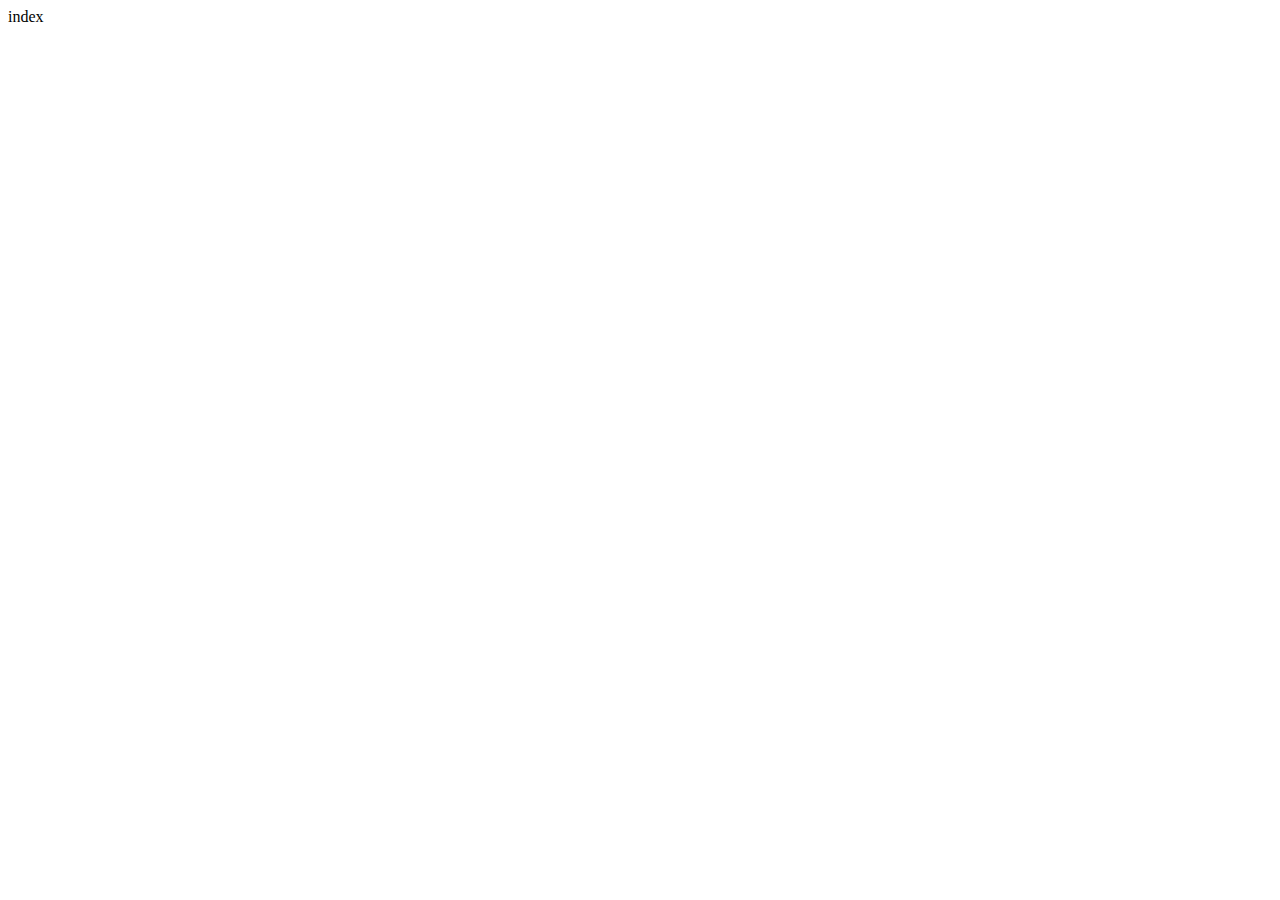
==== index.html @ 797e83a5 "khoi tao" ====
<!DOCTYPE html>
<html lang="en">
<head>
    <meta charset="UTF-8">
    <meta name="viewport" content="width=device-width, initial-scale=1.0">
    <title>Document</title>
</head>
<body>
    index
</body>
</html>
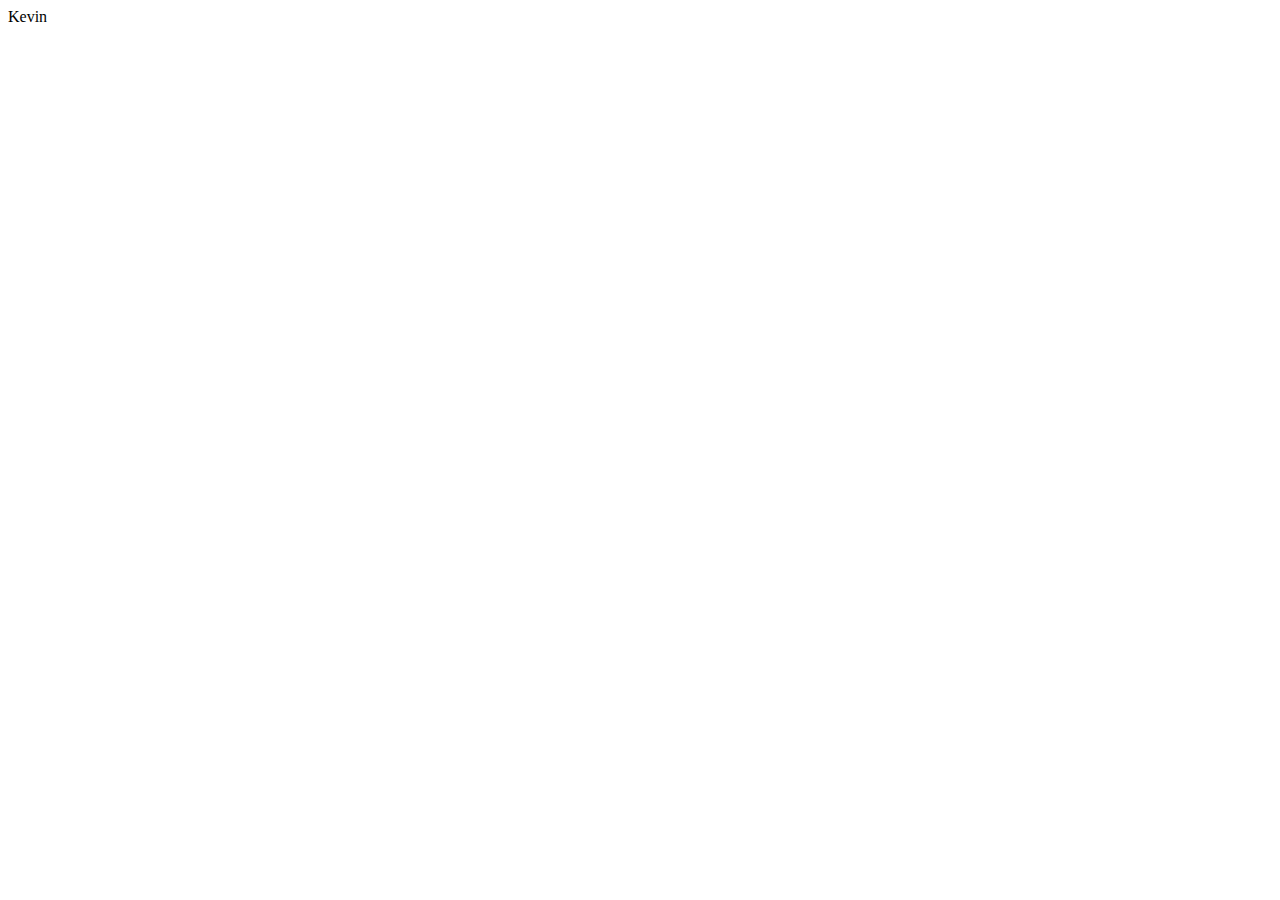
==== commit 5ef4fdc2: "sua file index" ====
--- a/index.html
+++ b/index.html
@@ -6,6 +6,6 @@
     <title>Document</title>
 </head>
 <body>
-    index
+    Kevin
 </body>
 </html>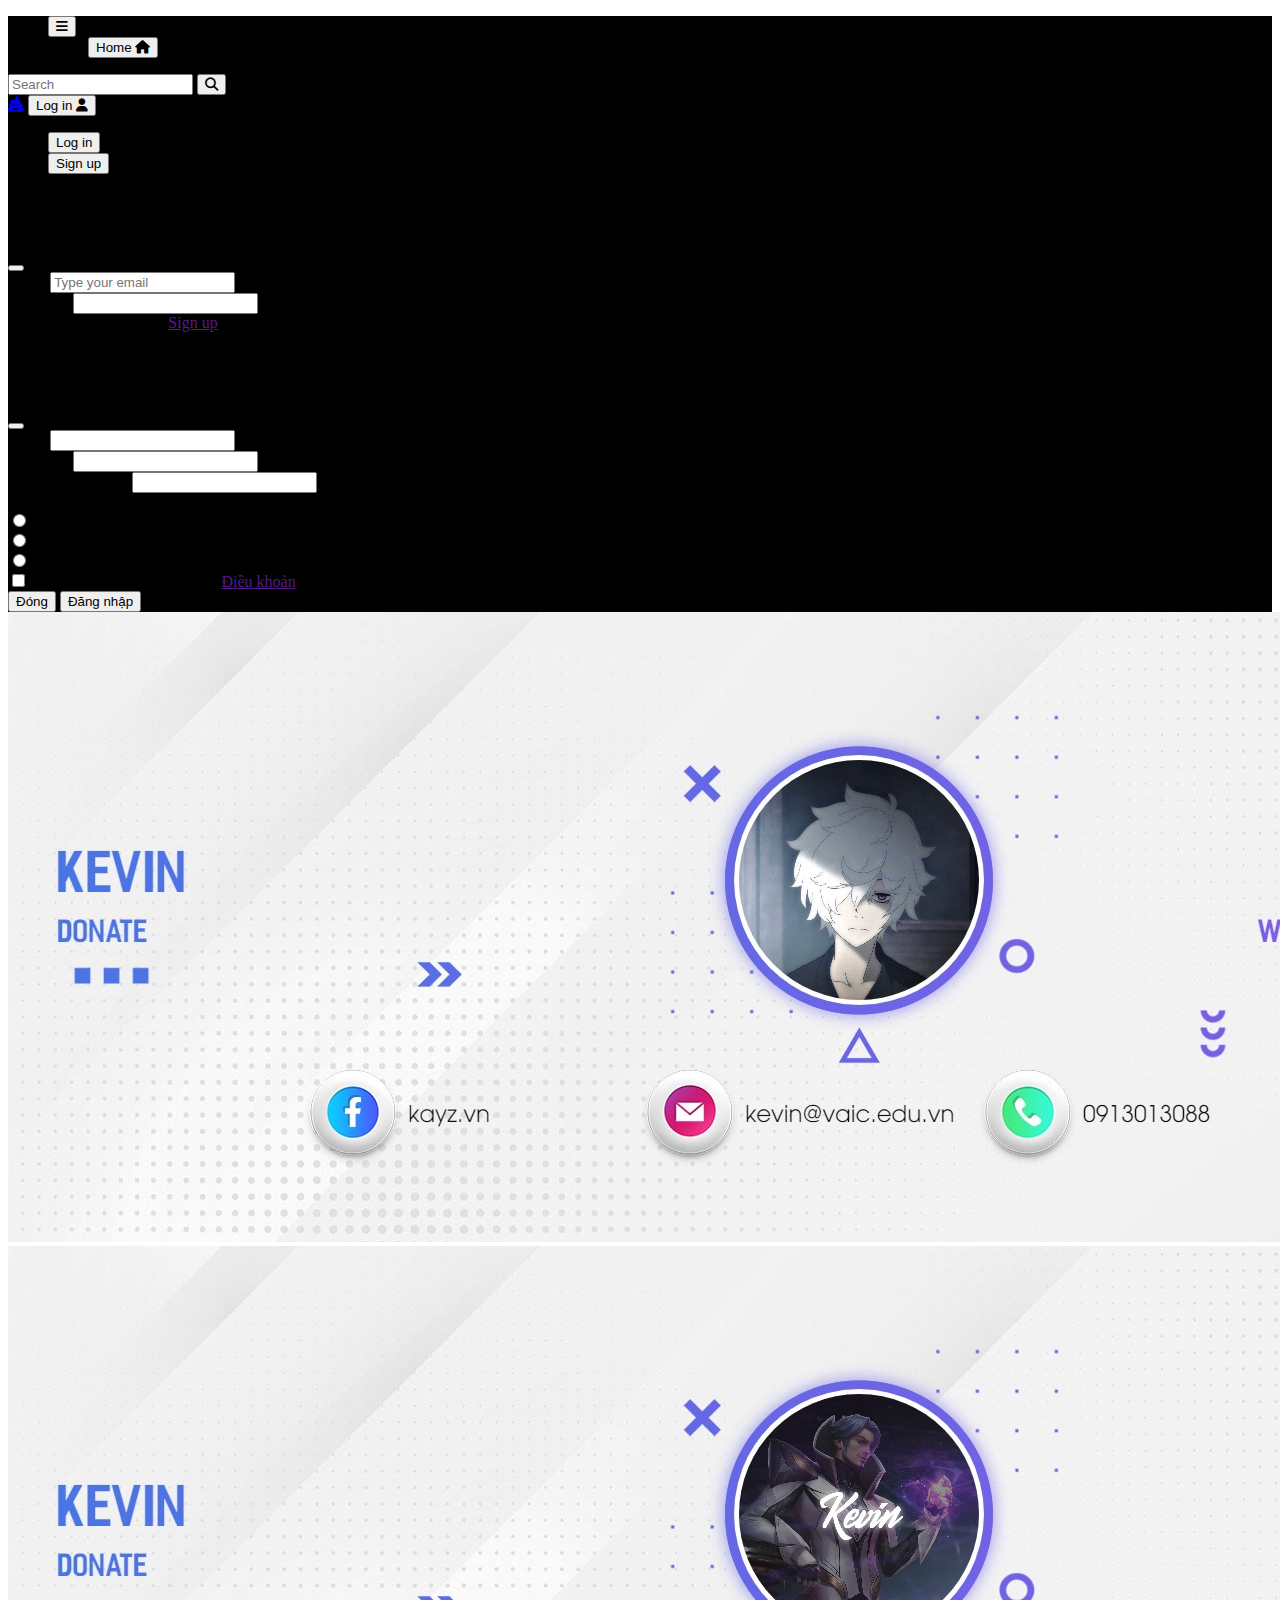
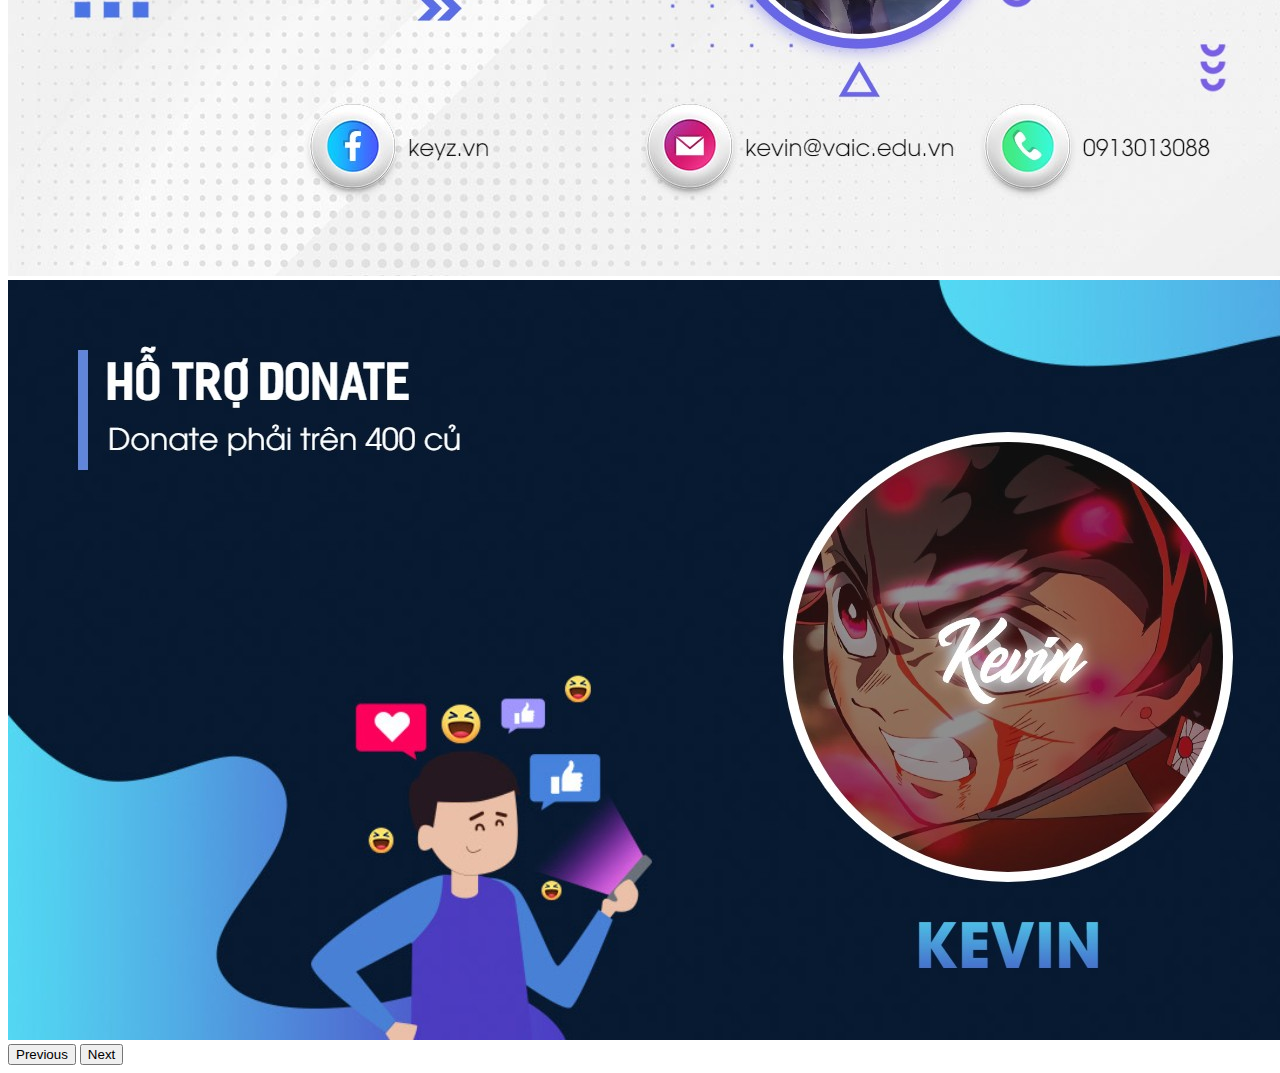
==== commit d4ca4151: "Update" ====
--- a/index.html
+++ b/index.html
@@ -3,9 +3,144 @@
 <head>
     <meta charset="UTF-8">
     <meta name="viewport" content="width=device-width, initial-scale=1.0">
-    <title>Document</title>
+    <title>Web donate</title>
+    <link rel="stylesheet" href="assets/bootstrap/css/bootstrap.css">
+
+    <link rel="stylesheet" href="assets/fontawesome-free-6.4.0-web/css/all.min.css">
+    
 </head>
 <body>
-    Kevin
+    <header style="background-color: black;">
+        <div class="container d-flex justify-content-between" style="background-color: black;" >
+            <div>
+              <ul class="nav nav-underline">
+                <button type="button" class="btn btn-danger "><i class="fa-solid fa-bars"></i></button>
+                <ul class="nav nav-underline">
+                    <button type="button" class="btn btn-danger ">Home <i class="fa-solid fa-house"></i></button>
+            </div>
+          
+           <div style="width: 370px;">
+             <form class="d-flex" role="search">
+                <input class="form-control me-2" type="search" placeholder="Search" aria-label="Search">
+                <button class="btn btn-success" type="submit"><i class="fa-solid fa-magnifying-glass"></i></button>
+              </form>
+            </div>
+            <div>
+                <a class="btn btn-danger" href="index-1.html"><i class="fa-solid fa-poo"></i></a>
+                <!-- Button trigger modal -->
+    <button type="button" class="btn btn-danger" data-bs-toggle="modal" data-bs-target="#staticBackdrop" >
+         Log in    <i class="fa-solid fa-user"></i>
+      </button>
+      
+      <!-- Modal -->
+      <div class="modal fade" id="staticBackdrop" data-bs-backdrop="static" data-bs-keyboard="false" tabindex="-1" aria-labelledby="staticBackdropLabel" aria-hidden="true">
+        <div class="modal-dialog">
+          <div class="modal-content">
+            <ul class="nav nav-tabs" id="myTab" role="tablist">
+      <li class="nav-item w-50" role="presentation">
+        <button class="nav-link active w-100" id="home-tab" data-bs-toggle="tab" data-bs-target="#home-tab-pane" type="button" role="tab" aria-controls="home-tab-pane" aria-selected="true">Log in</button>
+      </li>
+      <li class="nav-item w-50" role="presentation">
+        <button class="nav-link w-100" id="profile-tab" data-bs-toggle="tab" data-bs-target="#profile-tab-pane" type="button" role="tab" aria-controls="profile-tab-pane" aria-selected="false">Sign up</button>
+      </li>
+            </ul>
+            <div class="tab-content" id="myTabContent">
+                <div class="tab-pane fade show active" id="home-tab-pane" role="tabpanel" aria-labelledby="home-tab" tabindex="0">
+                    <div class="modal-header">
+                        <h1 class="modal-title fs-5" id="staticBackdropLabel">Đăng nhập</h1>
+                        <button type="button" class="btn-close" data-bs-dismiss="modal" aria-label="Close"></button>
+                      </div>
+                      <div class="modal-body">
+                        <div class="mb-3">
+                            <label for="exampleFormControlInput1" class="form-label">Email</label>
+                            <input type="email" class="form-control" id="exampleFormControlInput1" placeholder="Type your email">
+                          </div>
+                          <div class="mb-3">
+                            <label for="password" class="form-label">Password</label>
+                            <input type="password" class="form-control" id="password" placeholder="">
+                          </div>
+                          You don't have account? <a href="">Sign up</a>
+                      </div>
+                </div>
+                <div class="tab-pane fade" id="profile-tab-pane" role="tabpanel" aria-labelledby="profile-tab" tabindex="0">
+                    <div class="modal-header">
+                        <h1 class="modal-title fs-5" id="staticBackdropLabel">Đăng kí</h1>
+                        <button type="button" class="btn-close" data-bs-dismiss="modal" aria-label="Close"></button>
+                      </div>
+                      <div class="modal-body">
+                         <div class="mb-3">
+                            <label for="exampleFormControlInput1" class="form-label">Email</label>
+                            <input type="email" class="form-control" id="exampleFormControlInput1" placeholder="">
+                          </div>
+                          <div class="mb-3">
+                            <label for="password" class="form-label">Password</label>
+                            <input type="password" class="form-control" id="password" placeholder="">
+                          </div>
+                          <div class="mb-3">
+                            <label for="password" class="form-label">Re-enter Password</label>
+                            <input type="password" class="form-control" id="password" placeholder="">
+                          </div>
+                          Gender
+                          <div class="form-check">
+                            <input class="form-check-input" type="radio" name="flexRadioDefault" id="flexRadioDefault1">
+                            <label class="form-check-label" for="flexRadioDefault1">
+                              Male
+                            </label>
+                          </div>
+                          <div class="form-check">
+                            <input class="form-check-input" type="radio" name="flexRadioDefault" id="flexRadioDefault1">
+                            <label class="form-check-label" for="flexRadioDefault1">
+                              Female
+                            </label>
+                          </div>
+                          <div class="form-check">
+                            <input class="form-check-input" type="radio" name="flexRadioDefault" id="flexRadioDefault1">
+                            <label class="form-check-label" for="flexRadioDefault1">
+                              Other
+                            </label>
+                          </div>
+                          <div class="form-check">
+                            <input class="form-check-input" type="checkbox" value="" id="flexCheckDefault">
+                            <label class="form-check-label" for="flexCheckDefault">
+                              Tôi đã đọc và đồng ý với các <a href=""> Điều khoản</a>
+
+                            </label>
+                          </div>
+                      </div>
+                </div>
+            </div>
+            <div class="modal-footer">
+              <button type="button" class="btn btn-secondary" data-bs-dismiss="modal">Đóng</button>
+              <button type="button" class="btn btn-primary">Đăng nhập</button>
+            </div>
+          </div>
+        </div>
+      </div>
+            </div>
+        </div>
+    </header>
+    <div id="carouselExampleAutoplaying" class="carousel slide" data-bs-ride="carousel">
+        <div class="carousel-inner">
+          <div class="carousel-item active">
+            <img src="assets-1/taoanhdep_cover_abstract_ytb_82551.jpg" class="d-block w-100" alt="...">
+          </div>
+          <div class="carousel-item">
+            <img src="assets-1/taoanhdep_cover_abstract_ytb_826.jpg" class="d-block w-100" alt="...">
+          </div>
+          <div class="carousel-item">
+            <img src="assets-1/taoanhdep_cover_marketing_36996.jpg" class="d-block w-100" alt="...">
+          </div>
+        </div>
+        <button class="carousel-control-prev" type="button" data-bs-target="#carouselExampleAutoplaying" data-bs-slide="prev">
+          <span class="carousel-control-prev-icon" aria-hidden="true"></span>
+          <span class="visually-hidden">Previous</span>
+        </button>
+        <button class="carousel-control-next" type="button" data-bs-target="#carouselExampleAutoplaying" data-bs-slide="next">
+          <span class="carousel-control-next-icon" aria-hidden="true"></span>
+          <span class="visually-hidden">Next</span>
+        </button>
+      </div>
+      
 </body>
+<script src="assets/bootstrap/js/bootstrap.bundle.js"></script>
 </html>--- a/assets/fontawesome-free-6.4.0-web/css/all.min.css
+++ b/assets/fontawesome-free-6.4.0-web/css/all.min.css
@@ -0,0 +1,9 @@
+/*!
+ * Font Awesome Free 6.4.0 by @fontawesome - https://fontawesome.com
+ * License - https://fontawesome.com/license/free (Icons: CC BY 4.0, Fonts: SIL OFL 1.1, Code: MIT License)
+ * Copyright 2023 Fonticons, Inc.
+ */
+.fa{font-family:var(--fa-style-family,"Font Awesome 6 Free");font-weight:var(--fa-style,900)}.fa,.fa-brands,.fa-classic,.fa-regular,.fa-sharp,.fa-solid,.fab,.far,.fas{-moz-osx-font-smoothing:grayscale;-webkit-font-smoothing:antialiased;display:var(--fa-display,inline-block);font-style:normal;font-variant:normal;line-height:1;text-rendering:auto}.fa-classic,.fa-regular,.fa-solid,.far,.fas{font-family:"Font Awesome 6 Free"}.fa-brands,.fab{font-family:"Font Awesome 6 Brands"}.fa-1x{font-size:1em}.fa-2x{font-size:2em}.fa-3x{font-size:3em}.fa-4x{font-size:4em}.fa-5x{font-size:5em}.fa-6x{font-size:6em}.fa-7x{font-size:7em}.fa-8x{font-size:8em}.fa-9x{font-size:9em}.fa-10x{font-size:10em}.fa-2xs{font-size:.625em;line-height:.1em;vertical-align:.225em}.fa-xs{font-size:.75em;line-height:.08333em;vertical-align:.125em}.fa-sm{font-size:.875em;line-height:.07143em;vertical-align:.05357em}.fa-lg{font-size:1.25em;line-height:.05em;vertical-align:-.075em}.fa-xl{font-size:1.5em;line-height:.04167em;vertical-align:-.125em}.fa-2xl{font-size:2em;line-height:.03125em;vertical-align:-.1875em}.fa-fw{text-align:center;width:1.25em}.fa-ul{list-style-type:none;margin-left:var(--fa-li-margin,2.5em);padding-left:0}.fa-ul>li{position:relative}.fa-li{left:calc(var(--fa-li-width, 2em)*-1);position:absolute;text-align:center;width:var(--fa-li-width,2em);line-height:inherit}.fa-border{border-radius:var(--fa-border-radius,.1em);border:var(--fa-border-width,.08em) var(--fa-border-style,solid) var(--fa-border-color,#eee);padding:var(--fa-border-padding,.2em .25em .15em)}.fa-pull-left{float:left;margin-right:var(--fa-pull-margin,.3em)}.fa-pull-right{float:right;margin-left:var(--fa-pull-margin,.3em)}.fa-beat{-webkit-animation-name:fa-beat;animation-name:fa-beat;-webkit-animation-delay:var(--fa-animation-delay,0s);animation-delay:var(--fa-animation-delay,0s);-webkit-animation-direction:var(--fa-animation-direction,normal);animation-direction:var(--fa-animation-direction,normal);-webkit-animation-duration:var(--fa-animation-duration,1s);animation-duration:var(--fa-animation-duration,1s);-webkit-animation-iteration-count:var(--fa-animation-iteration-count,infinite);animation-iteration-count:var(--fa-animation-iteration-count,infinite);-webkit-animation-timing-function:var(--fa-animation-timing,ease-in-out);animation-timing-function:var(--fa-animation-timing,ease-in-out)}.fa-bounce{-webkit-animation-name:fa-bounce;animation-name:fa-bounce;-webkit-animation-delay:var(--fa-animation-delay,0s);animation-delay:var(--fa-animation-delay,0s);-webkit-animation-direction:var(--fa-animation-direction,normal);animation-direction:var(--fa-animation-direction,normal);-webkit-animation-duration:var(--fa-animation-duration,1s);animation-duration:var(--fa-animation-duration,1s);-webkit-animation-iteration-count:var(--fa-animation-iteration-count,infinite);animation-iteration-count:var(--fa-animation-iteration-count,infinite);-webkit-animation-timing-function:var(--fa-animation-timing,cubic-bezier(.28,.84,.42,1));animation-timing-function:var(--fa-animation-timing,cubic-bezier(.28,.84,.42,1))}.fa-fade{-webkit-animation-name:fa-fade;animation-name:fa-fade;-webkit-animation-iteration-count:var(--fa-animation-iteration-count,infinite);animation-iteration-count:var(--fa-animation-iteration-count,infinite);-webkit-animation-timing-function:var(--fa-animation-timing,cubic-bezier(.4,0,.6,1));animation-timing-function:var(--fa-animation-timing,cubic-bezier(.4,0,.6,1))}.fa-beat-fade,.fa-fade{-webkit-animation-delay:var(--fa-animation-delay,0s);animation-delay:var(--fa-animation-delay,0s);-webkit-animation-direction:var(--fa-animation-direction,normal);animation-direction:var(--fa-animation-direction,normal);-webkit-animation-duration:var(--fa-animation-duration,1s);animation-duration:var(--fa-animation-duration,1s)}.fa-beat-fade{-webkit-animation-name:fa-beat-fade;animation-name:fa-beat-fade;-webkit-animation-iteration-count:var(--fa-animation-iteration-count,infinite);animation-iteration-count:var(--fa-animation-iteration-count,infinite);-webkit-animation-timing-function:var(--fa-animation-timing,cubic-bezier(.4,0,.6,1));animation-timing-function:var(--fa-animation-timing,cubic-bezier(.4,0,.6,1))}.fa-flip{-webkit-animation-name:fa-flip;animation-name:fa-flip;-webkit-animation-delay:var(--fa-animation-delay,0s);animation-delay:var(--fa-animation-delay,0s);-webkit-animation-direction:var(--fa-animation-direction,normal);animation-direction:var(--fa-animation-direction,normal);-webkit-animation-duration:var(--fa-animation-duration,1s);animation-duration:var(--fa-animation-duration,1s);-webkit-animation-iteration-count:var(--fa-animation-iteration-count,infinite);animation-iteration-count:var(--fa-animation-iteration-count,infinite);-webkit-animation-timing-function:var(--fa-animation-timing,ease-in-out);animation-timing-function:var(--fa-animation-timing,ease-in-out)}.fa-shake{-webkit-animation-name:fa-shake;animation-name:fa-shake;-webkit-animation-duration:var(--fa-animation-duration,1s);animation-duration:var(--fa-animation-duration,1s);-webkit-animation-iteration-count:var(--fa-animation-iteration-count,infinite);animation-iteration-count:var(--fa-animation-iteration-count,infinite);-webkit-animation-timing-function:var(--fa-animation-timing,linear);animation-timing-function:var(--fa-animation-timing,linear)}.fa-shake,.fa-spin{-webkit-animation-delay:var(--fa-animation-delay,0s);animation-delay:var(--fa-animation-delay,0s);-webkit-animation-direction:var(--fa-animation-direction,normal);animation-direction:var(--fa-animation-direction,normal)}.fa-spin{-webkit-animation-name:fa-spin;animation-name:fa-spin;-webkit-animation-duration:var(--fa-animation-duration,2s);animation-duration:var(--fa-animation-duration,2s);-webkit-animation-iteration-count:var(--fa-animation-iteration-count,infinite);animation-iteration-count:var(--fa-animation-iteration-count,infinite);-webkit-animation-timing-function:var(--fa-animation-timing,linear);animation-timing-function:var(--fa-animation-timing,linear)}.fa-spin-reverse{--fa-animation-direction:reverse}.fa-pulse,.fa-spin-pulse{-webkit-animation-name:fa-spin;animation-name:fa-spin;-webkit-animation-direction:var(--fa-animation-direction,normal);animation-direction:var(--fa-animation-direction,normal);-webkit-animation-duration:var(--fa-animation-duration,1s);animation-duration:var(--fa-animation-duration,1s);-webkit-animation-iteration-count:var(--fa-animation-iteration-count,infinite);animation-iteration-count:var(--fa-animation-iteration-count,infinite);-webkit-animation-timing-function:var(--fa-animation-timing,steps(8));animation-timing-function:var(--fa-animation-timing,steps(8))}@media (prefers-reduced-motion:reduce){.fa-beat,.fa-beat-fade,.fa-bounce,.fa-fade,.fa-flip,.fa-pulse,.fa-shake,.fa-spin,.fa-spin-pulse{-webkit-animation-delay:-1ms;animation-delay:-1ms;-webkit-animation-duration:1ms;animation-duration:1ms;-webkit-animation-iteration-count:1;animation-iteration-count:1;-webkit-transition-delay:0s;transition-delay:0s;-webkit-transition-duration:0s;transition-duration:0s}}@-webkit-keyframes fa-beat{0%,90%{-webkit-transform:scale(1);transform:scale(1)}45%{-webkit-transform:scale(var(--fa-beat-scale,1.25));transform:scale(var(--fa-beat-scale,1.25))}}@keyframes fa-beat{0%,90%{-webkit-transform:scale(1);transform:scale(1)}45%{-webkit-transform:scale(var(--fa-beat-scale,1.25));transform:scale(var(--fa-beat-scale,1.25))}}@-webkit-keyframes fa-bounce{0%{-webkit-transform:scale(1) translateY(0);transform:scale(1) translateY(0)}10%{-webkit-transform:scale(var(--fa-bounce-start-scale-x,1.1),var(--fa-bounce-start-scale-y,.9)) translateY(0);transform:scale(var(--fa-bounce-start-scale-x,1.1),var(--fa-bounce-start-scale-y,.9)) translateY(0)}30%{-webkit-transform:scale(var(--fa-bounce-jump-scale-x,.9),var(--fa-bounce-jump-scale-y,1.1)) translateY(var(--fa-bounce-height,-.5em));transform:scale(var(--fa-bounce-jump-scale-x,.9),var(--fa-bounce-jump-scale-y,1.1)) translateY(var(--fa-bounce-height,-.5em))}50%{-webkit-transform:scale(var(--fa-bounce-land-scale-x,1.05),var(--fa-bounce-land-scale-y,.95)) translateY(0);transform:scale(var(--fa-bounce-land-scale-x,1.05),var(--fa-bounce-land-scale-y,.95)) translateY(0)}57%{-webkit-transform:scale(1) translateY(var(--fa-bounce-rebound,-.125em));transform:scale(1) translateY(var(--fa-bounce-rebound,-.125em))}64%{-webkit-transform:scale(1) translateY(0);transform:scale(1) translateY(0)}to{-webkit-transform:scale(1) translateY(0);transform:scale(1) translateY(0)}}@keyframes fa-bounce{0%{-webkit-transform:scale(1) translateY(0);transform:scale(1) translateY(0)}10%{-webkit-transform:scale(var(--fa-bounce-start-scale-x,1.1),var(--fa-bounce-start-scale-y,.9)) translateY(0);transform:scale(var(--fa-bounce-start-scale-x,1.1),var(--fa-bounce-start-scale-y,.9)) translateY(0)}30%{-webkit-transform:scale(var(--fa-bounce-jump-scale-x,.9),var(--fa-bounce-jump-scale-y,1.1)) translateY(var(--fa-bounce-height,-.5em));transform:scale(var(--fa-bounce-jump-scale-x,.9),var(--fa-bounce-jump-scale-y,1.1)) translateY(var(--fa-bounce-height,-.5em))}50%{-webkit-transform:scale(var(--fa-bounce-land-scale-x,1.05),var(--fa-bounce-land-scale-y,.95)) translateY(0);transform:scale(var(--fa-bounce-land-scale-x,1.05),var(--fa-bounce-land-scale-y,.95)) translateY(0)}57%{-webkit-transform:scale(1) translateY(var(--fa-bounce-rebound,-.125em));transform:scale(1) translateY(var(--fa-bounce-rebound,-.125em))}64%{-webkit-transform:scale(1) translateY(0);transform:scale(1) translateY(0)}to{-webkit-transform:scale(1) translateY(0);transform:scale(1) translateY(0)}}@-webkit-keyframes fa-fade{50%{opacity:var(--fa-fade-opacity,.4)}}@keyframes fa-fade{50%{opacity:var(--fa-fade-opacity,.4)}}@-webkit-keyframes fa-beat-fade{0%,to{opacity:var(--fa-beat-fade-opacity,.4);-webkit-transform:scale(1);transform:scale(1)}50%{opacity:1;-webkit-transform:scale(var(--fa-beat-fade-scale,1.125));transform:scale(var(--fa-beat-fade-scale,1.125))}}@keyframes fa-beat-fade{0%,to{opacity:var(--fa-beat-fade-opacity,.4);-webkit-transform:scale(1);transform:scale(1)}50%{opacity:1;-webkit-transform:scale(var(--fa-beat-fade-scale,1.125));transform:scale(var(--fa-beat-fade-scale,1.125))}}@-webkit-keyframes fa-flip{50%{-webkit-transform:rotate3d(var(--fa-flip-x,0),var(--fa-flip-y,1),var(--fa-flip-z,0),var(--fa-flip-angle,-180deg));transform:rotate3d(var(--fa-flip-x,0),var(--fa-flip-y,1),var(--fa-flip-z,0),var(--fa-flip-angle,-180deg))}}@keyframes fa-flip{50%{-webkit-transform:rotate3d(var(--fa-flip-x,0),var(--fa-flip-y,1),var(--fa-flip-z,0),var(--fa-flip-angle,-180deg));transform:rotate3d(var(--fa-flip-x,0),var(--fa-flip-y,1),var(--fa-flip-z,0),var(--fa-flip-angle,-180deg))}}@-webkit-keyframes fa-shake{0%{-webkit-transform:rotate(-15deg);transform:rotate(-15deg)}4%{-webkit-transform:rotate(15deg);transform:rotate(15deg)}8%,24%{-webkit-transform:rotate(-18deg);transform:rotate(-18deg)}12%,28%{-webkit-transform:rotate(18deg);transform:rotate(18deg)}16%{-webkit-transform:rotate(-22deg);transform:rotate(-22deg)}20%{-webkit-transform:rotate(22deg);transform:rotate(22deg)}32%{-webkit-transform:rotate(-12deg);transform:rotate(-12deg)}36%{-webkit-transform:rotate(12deg);transform:rotate(12deg)}40%,to{-webkit-transform:rotate(0deg);transform:rotate(0deg)}}@keyframes fa-shake{0%{-webkit-transform:rotate(-15deg);transform:rotate(-15deg)}4%{-webkit-transform:rotate(15deg);transform:rotate(15deg)}8%,24%{-webkit-transform:rotate(-18deg);transform:rotate(-18deg)}12%,28%{-webkit-transform:rotate(18deg);transform:rotate(18deg)}16%{-webkit-transform:rotate(-22deg);transform:rotate(-22deg)}20%{-webkit-transform:rotate(22deg);transform:rotate(22deg)}32%{-webkit-transform:rotate(-12deg);transform:rotate(-12deg)}36%{-webkit-transform:rotate(12deg);transform:rotate(12deg)}40%,to{-webkit-transform:rotate(0deg);transform:rotate(0deg)}}@-webkit-keyframes fa-spin{0%{-webkit-transform:rotate(0deg);transform:rotate(0deg)}to{-webkit-transform:rotate(1turn);transform:rotate(1turn)}}@keyframes fa-spin{0%{-webkit-transform:rotate(0deg);transform:rotate(0deg)}to{-webkit-transform:rotate(1turn);transform:rotate(1turn)}}.fa-rotate-90{-webkit-transform:rotate(90deg);transform:rotate(90deg)}.fa-rotate-180{-webkit-transform:rotate(180deg);transform:rotate(180deg)}.fa-rotate-270{-webkit-transform:rotate(270deg);transform:rotate(270deg)}.fa-flip-horizontal{-webkit-transform:scaleX(-1);transform:scaleX(-1)}.fa-flip-vertical{-webkit-transform:scaleY(-1);transform:scaleY(-1)}.fa-flip-both,.fa-flip-horizontal.fa-flip-vertical{-webkit-transform:scale(-1);transform:scale(-1)}.fa-rotate-by{-webkit-transform:rotate(var(--fa-rotate-angle,none));transform:rotate(var(--fa-rotate-angle,none))}.fa-stack{display:inline-block;height:2em;line-height:2em;position:relative;vertical-align:middle;width:2.5em}.fa-stack-1x,.fa-stack-2x{left:0;position:absolute;text-align:center;width:100%;z-index:var(--fa-stack-z-index,auto)}.fa-stack-1x{line-height:inherit}.fa-stack-2x{font-size:2em}.fa-inverse{color:var(--fa-inverse,#fff)}
+
+.fa-0:before{content:"\30"}.fa-1:before{content:"\31"}.fa-2:before{content:"\32"}.fa-3:before{content:"\33"}.fa-4:before{content:"\34"}.fa-5:before{content:"\35"}.fa-6:before{content:"\36"}.fa-7:before{content:"\37"}.fa-8:before{content:"\38"}.fa-9:before{content:"\39"}.fa-fill-drip:before{content:"\f576"}.fa-arrows-to-circle:before{content:"\e4bd"}.fa-chevron-circle-right:before,.fa-circle-chevron-right:before{content:"\f138"}.fa-at:before{content:"\40"}.fa-trash-alt:before,.fa-trash-can:before{content:"\f2ed"}.fa-text-height:before{content:"\f034"}.fa-user-times:before,.fa-user-xmark:before{content:"\f235"}.fa-stethoscope:before{content:"\f0f1"}.fa-comment-alt:before,.fa-message:before{content:"\f27a"}.fa-info:before{content:"\f129"}.fa-compress-alt:before,.fa-down-left-and-up-right-to-center:before{content:"\f422"}.fa-explosion:before{content:"\e4e9"}.fa-file-alt:before,.fa-file-lines:before,.fa-file-text:before{content:"\f15c"}.fa-wave-square:before{content:"\f83e"}.fa-ring:before{content:"\f70b"}.fa-building-un:before{content:"\e4d9"}.fa-dice-three:before{content:"\f527"}.fa-calendar-alt:before,.fa-calendar-days:before{content:"\f073"}.fa-anchor-circle-check:before{content:"\e4aa"}.fa-building-circle-arrow-right:before{content:"\e4d1"}.fa-volleyball-ball:before,.fa-volleyball:before{content:"\f45f"}.fa-arrows-up-to-line:before{content:"\e4c2"}.fa-sort-desc:before,.fa-sort-down:before{content:"\f0dd"}.fa-circle-minus:before,.fa-minus-circle:before{content:"\f056"}.fa-door-open:before{content:"\f52b"}.fa-right-from-bracket:before,.fa-sign-out-alt:before{content:"\f2f5"}.fa-atom:before{content:"\f5d2"}.fa-soap:before{content:"\e06e"}.fa-heart-music-camera-bolt:before,.fa-icons:before{content:"\f86d"}.fa-microphone-alt-slash:before,.fa-microphone-lines-slash:before{content:"\f539"}.fa-bridge-circle-check:before{content:"\e4c9"}.fa-pump-medical:before{content:"\e06a"}.fa-fingerprint:before{content:"\f577"}.fa-hand-point-right:before{content:"\f0a4"}.fa-magnifying-glass-location:before,.fa-search-location:before{content:"\f689"}.fa-forward-step:before,.fa-step-forward:before{content:"\f051"}.fa-face-smile-beam:before,.fa-smile-beam:before{content:"\f5b8"}.fa-flag-checkered:before{content:"\f11e"}.fa-football-ball:before,.fa-football:before{content:"\f44e"}.fa-school-circle-exclamation:before{content:"\e56c"}.fa-crop:before{content:"\f125"}.fa-angle-double-down:before,.fa-angles-down:before{content:"\f103"}.fa-users-rectangle:before{content:"\e594"}.fa-people-roof:before{content:"\e537"}.fa-people-line:before{content:"\e534"}.fa-beer-mug-empty:before,.fa-beer:before{content:"\f0fc"}.fa-diagram-predecessor:before{content:"\e477"}.fa-arrow-up-long:before,.fa-long-arrow-up:before{content:"\f176"}.fa-burn:before,.fa-fire-flame-simple:before{content:"\f46a"}.fa-male:before,.fa-person:before{content:"\f183"}.fa-laptop:before{content:"\f109"}.fa-file-csv:before{content:"\f6dd"}.fa-menorah:before{content:"\f676"}.fa-truck-plane:before{content:"\e58f"}.fa-record-vinyl:before{content:"\f8d9"}.fa-face-grin-stars:before,.fa-grin-stars:before{content:"\f587"}.fa-bong:before{content:"\f55c"}.fa-pastafarianism:before,.fa-spaghetti-monster-flying:before{content:"\f67b"}.fa-arrow-down-up-across-line:before{content:"\e4af"}.fa-spoon:before,.fa-utensil-spoon:before{content:"\f2e5"}.fa-jar-wheat:before{content:"\e517"}.fa-envelopes-bulk:before,.fa-mail-bulk:before{content:"\f674"}.fa-file-circle-exclamation:before{content:"\e4eb"}.fa-circle-h:before,.fa-hospital-symbol:before{content:"\f47e"}.fa-pager:before{content:"\f815"}.fa-address-book:before,.fa-contact-book:before{content:"\f2b9"}.fa-strikethrough:before{content:"\f0cc"}.fa-k:before{content:"\4b"}.fa-landmark-flag:before{content:"\e51c"}.fa-pencil-alt:before,.fa-pencil:before{content:"\f303"}.fa-backward:before{content:"\f04a"}.fa-caret-right:before{content:"\f0da"}.fa-comments:before{content:"\f086"}.fa-file-clipboard:before,.fa-paste:before{content:"\f0ea"}.fa-code-pull-request:before{content:"\e13c"}.fa-clipboard-list:before{content:"\f46d"}.fa-truck-loading:before,.fa-truck-ramp-box:before{content:"\f4de"}.fa-user-check:before{content:"\f4fc"}.fa-vial-virus:before{content:"\e597"}.fa-sheet-plastic:before{content:"\e571"}.fa-blog:before{content:"\f781"}.fa-user-ninja:before{content:"\f504"}.fa-person-arrow-up-from-line:before{content:"\e539"}.fa-scroll-torah:before,.fa-torah:before{content:"\f6a0"}.fa-broom-ball:before,.fa-quidditch-broom-ball:before,.fa-quidditch:before{content:"\f458"}.fa-toggle-off:before{content:"\f204"}.fa-archive:before,.fa-box-archive:before{content:"\f187"}.fa-person-drowning:before{content:"\e545"}.fa-arrow-down-9-1:before,.fa-sort-numeric-desc:before,.fa-sort-numeric-down-alt:before{content:"\f886"}.fa-face-grin-tongue-squint:before,.fa-grin-tongue-squint:before{content:"\f58a"}.fa-spray-can:before{content:"\f5bd"}.fa-truck-monster:before{content:"\f63b"}.fa-w:before{content:"\57"}.fa-earth-africa:before,.fa-globe-africa:before{content:"\f57c"}.fa-rainbow:before{content:"\f75b"}.fa-circle-notch:before{content:"\f1ce"}.fa-tablet-alt:before,.fa-tablet-screen-button:before{content:"\f3fa"}.fa-paw:before{content:"\f1b0"}.fa-cloud:before{content:"\f0c2"}.fa-trowel-bricks:before{content:"\e58a"}.fa-face-flushed:before,.fa-flushed:before{content:"\f579"}.fa-hospital-user:before{content:"\f80d"}.fa-tent-arrow-left-right:before{content:"\e57f"}.fa-gavel:before,.fa-legal:before{content:"\f0e3"}.fa-binoculars:before{content:"\f1e5"}.fa-microphone-slash:before{content:"\f131"}.fa-box-tissue:before{content:"\e05b"}.fa-motorcycle:before{content:"\f21c"}.fa-bell-concierge:before,.fa-concierge-bell:before{content:"\f562"}.fa-pen-ruler:before,.fa-pencil-ruler:before{content:"\f5ae"}.fa-people-arrows-left-right:before,.fa-people-arrows:before{content:"\e068"}.fa-mars-and-venus-burst:before{content:"\e523"}.fa-caret-square-right:before,.fa-square-caret-right:before{content:"\f152"}.fa-cut:before,.fa-scissors:before{content:"\f0c4"}.fa-sun-plant-wilt:before{content:"\e57a"}.fa-toilets-portable:before{content:"\e584"}.fa-hockey-puck:before{content:"\f453"}.fa-table:before{content:"\f0ce"}.fa-magnifying-glass-arrow-right:before{content:"\e521"}.fa-digital-tachograph:before,.fa-tachograph-digital:before{content:"\f566"}.fa-users-slash:before{content:"\e073"}.fa-clover:before{content:"\e139"}.fa-mail-reply:before,.fa-reply:before{content:"\f3e5"}.fa-star-and-crescent:before{content:"\f699"}.fa-house-fire:before{content:"\e50c"}.fa-minus-square:before,.fa-square-minus:before{content:"\f146"}.fa-helicopter:before{content:"\f533"}.fa-compass:before{content:"\f14e"}.fa-caret-square-down:before,.fa-square-caret-down:before{content:"\f150"}.fa-file-circle-question:before{content:"\e4ef"}.fa-laptop-code:before{content:"\f5fc"}.fa-swatchbook:before{content:"\f5c3"}.fa-prescription-bottle:before{content:"\f485"}.fa-bars:before,.fa-navicon:before{content:"\f0c9"}.fa-people-group:before{content:"\e533"}.fa-hourglass-3:before,.fa-hourglass-end:before{content:"\f253"}.fa-heart-broken:before,.fa-heart-crack:before{content:"\f7a9"}.fa-external-link-square-alt:before,.fa-square-up-right:before{content:"\f360"}.fa-face-kiss-beam:before,.fa-kiss-beam:before{content:"\f597"}.fa-film:before{content:"\f008"}.fa-ruler-horizontal:before{content:"\f547"}.fa-people-robbery:before{content:"\e536"}.fa-lightbulb:before{content:"\f0eb"}.fa-caret-left:before{content:"\f0d9"}.fa-circle-exclamation:before,.fa-exclamation-circle:before{content:"\f06a"}.fa-school-circle-xmark:before{content:"\e56d"}.fa-arrow-right-from-bracket:before,.fa-sign-out:before{content:"\f08b"}.fa-chevron-circle-down:before,.fa-circle-chevron-down:before{content:"\f13a"}.fa-unlock-alt:before,.fa-unlock-keyhole:before{content:"\f13e"}.fa-cloud-showers-heavy:before{content:"\f740"}.fa-headphones-alt:before,.fa-headphones-simple:before{content:"\f58f"}.fa-sitemap:before{content:"\f0e8"}.fa-circle-dollar-to-slot:before,.fa-donate:before{content:"\f4b9"}.fa-memory:before{content:"\f538"}.fa-road-spikes:before{content:"\e568"}.fa-fire-burner:before{content:"\e4f1"}.fa-flag:before{content:"\f024"}.fa-hanukiah:before{content:"\f6e6"}.fa-feather:before{content:"\f52d"}.fa-volume-down:before,.fa-volume-low:before{content:"\f027"}.fa-comment-slash:before{content:"\f4b3"}.fa-cloud-sun-rain:before{content:"\f743"}.fa-compress:before{content:"\f066"}.fa-wheat-alt:before,.fa-wheat-awn:before{content:"\e2cd"}.fa-ankh:before{content:"\f644"}.fa-hands-holding-child:before{content:"\e4fa"}.fa-asterisk:before{content:"\2a"}.fa-check-square:before,.fa-square-check:before{content:"\f14a"}.fa-peseta-sign:before{content:"\e221"}.fa-header:before,.fa-heading:before{content:"\f1dc"}.fa-ghost:before{content:"\f6e2"}.fa-list-squares:before,.fa-list:before{content:"\f03a"}.fa-phone-square-alt:before,.fa-square-phone-flip:before{content:"\f87b"}.fa-cart-plus:before{content:"\f217"}.fa-gamepad:before{content:"\f11b"}.fa-circle-dot:before,.fa-dot-circle:before{content:"\f192"}.fa-dizzy:before,.fa-face-dizzy:before{content:"\f567"}.fa-egg:before{content:"\f7fb"}.fa-house-medical-circle-xmark:before{content:"\e513"}.fa-campground:before{content:"\f6bb"}.fa-folder-plus:before{content:"\f65e"}.fa-futbol-ball:before,.fa-futbol:before,.fa-soccer-ball:before{content:"\f1e3"}.fa-paint-brush:before,.fa-paintbrush:before{content:"\f1fc"}.fa-lock:before{content:"\f023"}.fa-gas-pump:before{content:"\f52f"}.fa-hot-tub-person:before,.fa-hot-tub:before{content:"\f593"}.fa-map-location:before,.fa-map-marked:before{content:"\f59f"}.fa-house-flood-water:before{content:"\e50e"}.fa-tree:before{content:"\f1bb"}.fa-bridge-lock:before{content:"\e4cc"}.fa-sack-dollar:before{content:"\f81d"}.fa-edit:before,.fa-pen-to-square:before{content:"\f044"}.fa-car-side:before{content:"\f5e4"}.fa-share-alt:before,.fa-share-nodes:before{content:"\f1e0"}.fa-heart-circle-minus:before{content:"\e4ff"}.fa-hourglass-2:before,.fa-hourglass-half:before{content:"\f252"}.fa-microscope:before{content:"\f610"}.fa-sink:before{content:"\e06d"}.fa-bag-shopping:before,.fa-shopping-bag:before{content:"\f290"}.fa-arrow-down-z-a:before,.fa-sort-alpha-desc:before,.fa-sort-alpha-down-alt:before{content:"\f881"}.fa-mitten:before{content:"\f7b5"}.fa-person-rays:before{content:"\e54d"}.fa-users:before{content:"\f0c0"}.fa-eye-slash:before{content:"\f070"}.fa-flask-vial:before{content:"\e4f3"}.fa-hand-paper:before,.fa-hand:before{content:"\f256"}.fa-om:before{content:"\f679"}.fa-worm:before{content:"\e599"}.fa-house-circle-xmark:before{content:"\e50b"}.fa-plug:before{content:"\f1e6"}.fa-chevron-up:before{content:"\f077"}.fa-hand-spock:before{content:"\f259"}.fa-stopwatch:before{content:"\f2f2"}.fa-face-kiss:before,.fa-kiss:before{content:"\f596"}.fa-bridge-circle-xmark:before{content:"\e4cb"}.fa-face-grin-tongue:before,.fa-grin-tongue:before{content:"\f589"}.fa-chess-bishop:before{content:"\f43a"}.fa-face-grin-wink:before,.fa-grin-wink:before{content:"\f58c"}.fa-deaf:before,.fa-deafness:before,.fa-ear-deaf:before,.fa-hard-of-hearing:before{content:"\f2a4"}.fa-road-circle-check:before{content:"\e564"}.fa-dice-five:before{content:"\f523"}.fa-rss-square:before,.fa-square-rss:before{content:"\f143"}.fa-land-mine-on:before{content:"\e51b"}.fa-i-cursor:before{content:"\f246"}.fa-stamp:before{content:"\f5bf"}.fa-stairs:before{content:"\e289"}.fa-i:before{content:"\49"}.fa-hryvnia-sign:before,.fa-hryvnia:before{content:"\f6f2"}.fa-pills:before{content:"\f484"}.fa-face-grin-wide:before,.fa-grin-alt:before{content:"\f581"}.fa-tooth:before{content:"\f5c9"}.fa-v:before{content:"\56"}.fa-bangladeshi-taka-sign:before{content:"\e2e6"}.fa-bicycle:before{content:"\f206"}.fa-rod-asclepius:before,.fa-rod-snake:before,.fa-staff-aesculapius:before,.fa-staff-snake:before{content:"\e579"}.fa-head-side-cough-slash:before{content:"\e062"}.fa-ambulance:before,.fa-truck-medical:before{content:"\f0f9"}.fa-wheat-awn-circle-exclamation:before{content:"\e598"}.fa-snowman:before{content:"\f7d0"}.fa-mortar-pestle:before{content:"\f5a7"}.fa-road-barrier:before{content:"\e562"}.fa-school:before{content:"\f549"}.fa-igloo:before{content:"\f7ae"}.fa-joint:before{content:"\f595"}.fa-angle-right:before{content:"\f105"}.fa-horse:before{content:"\f6f0"}.fa-q:before{content:"\51"}.fa-g:before{content:"\47"}.fa-notes-medical:before{content:"\f481"}.fa-temperature-2:before,.fa-temperature-half:before,.fa-thermometer-2:before,.fa-thermometer-half:before{content:"\f2c9"}.fa-dong-sign:before{content:"\e169"}.fa-capsules:before{content:"\f46b"}.fa-poo-bolt:before,.fa-poo-storm:before{content:"\f75a"}.fa-face-frown-open:before,.fa-frown-open:before{content:"\f57a"}.fa-hand-point-up:before{content:"\f0a6"}.fa-money-bill:before{content:"\f0d6"}.fa-bookmark:before{content:"\f02e"}.fa-align-justify:before{content:"\f039"}.fa-umbrella-beach:before{content:"\f5ca"}.fa-helmet-un:before{content:"\e503"}.fa-bullseye:before{content:"\f140"}.fa-bacon:before{content:"\f7e5"}.fa-hand-point-down:before{content:"\f0a7"}.fa-arrow-up-from-bracket:before{content:"\e09a"}.fa-folder-blank:before,.fa-folder:before{content:"\f07b"}.fa-file-medical-alt:before,.fa-file-waveform:before{content:"\f478"}.fa-radiation:before{content:"\f7b9"}.fa-chart-simple:before{content:"\e473"}.fa-mars-stroke:before{content:"\f229"}.fa-vial:before{content:"\f492"}.fa-dashboard:before,.fa-gauge-med:before,.fa-gauge:before,.fa-tachometer-alt-average:before{content:"\f624"}.fa-magic-wand-sparkles:before,.fa-wand-magic-sparkles:before{content:"\e2ca"}.fa-e:before{content:"\45"}.fa-pen-alt:before,.fa-pen-clip:before{content:"\f305"}.fa-bridge-circle-exclamation:before{content:"\e4ca"}.fa-user:before{content:"\f007"}.fa-school-circle-check:before{content:"\e56b"}.fa-dumpster:before{content:"\f793"}.fa-shuttle-van:before,.fa-van-shuttle:before{content:"\f5b6"}.fa-building-user:before{content:"\e4da"}.fa-caret-square-left:before,.fa-square-caret-left:before{content:"\f191"}.fa-highlighter:before{content:"\f591"}.fa-key:before{content:"\f084"}.fa-bullhorn:before{content:"\f0a1"}.fa-globe:before{content:"\f0ac"}.fa-synagogue:before{content:"\f69b"}.fa-person-half-dress:before{content:"\e548"}.fa-road-bridge:before{content:"\e563"}.fa-location-arrow:before{content:"\f124"}.fa-c:before{content:"\43"}.fa-tablet-button:before{content:"\f10a"}.fa-building-lock:before{content:"\e4d6"}.fa-pizza-slice:before{content:"\f818"}.fa-money-bill-wave:before{content:"\f53a"}.fa-area-chart:before,.fa-chart-area:before{content:"\f1fe"}.fa-house-flag:before{content:"\e50d"}.fa-person-circle-minus:before{content:"\e540"}.fa-ban:before,.fa-cancel:before{content:"\f05e"}.fa-camera-rotate:before{content:"\e0d8"}.fa-air-freshener:before,.fa-spray-can-sparkles:before{content:"\f5d0"}.fa-star:before{content:"\f005"}.fa-repeat:before{content:"\f363"}.fa-cross:before{content:"\f654"}.fa-box:before{content:"\f466"}.fa-venus-mars:before{content:"\f228"}.fa-arrow-pointer:before,.fa-mouse-pointer:before{content:"\f245"}.fa-expand-arrows-alt:before,.fa-maximize:before{content:"\f31e"}.fa-charging-station:before{content:"\f5e7"}.fa-shapes:before,.fa-triangle-circle-square:before{content:"\f61f"}.fa-random:before,.fa-shuffle:before{content:"\f074"}.fa-person-running:before,.fa-running:before{content:"\f70c"}.fa-mobile-retro:before{content:"\e527"}.fa-grip-lines-vertical:before{content:"\f7a5"}.fa-spider:before{content:"\f717"}.fa-hands-bound:before{content:"\e4f9"}.fa-file-invoice-dollar:before{content:"\f571"}.fa-plane-circle-exclamation:before{content:"\e556"}.fa-x-ray:before{content:"\f497"}.fa-spell-check:before{content:"\f891"}.fa-slash:before{content:"\f715"}.fa-computer-mouse:before,.fa-mouse:before{content:"\f8cc"}.fa-arrow-right-to-bracket:before,.fa-sign-in:before{content:"\f090"}.fa-shop-slash:before,.fa-store-alt-slash:before{content:"\e070"}.fa-server:before{content:"\f233"}.fa-virus-covid-slash:before{content:"\e4a9"}.fa-shop-lock:before{content:"\e4a5"}.fa-hourglass-1:before,.fa-hourglass-start:before{content:"\f251"}.fa-blender-phone:before{content:"\f6b6"}.fa-building-wheat:before{content:"\e4db"}.fa-person-breastfeeding:before{content:"\e53a"}.fa-right-to-bracket:before,.fa-sign-in-alt:before{content:"\f2f6"}.fa-venus:before{content:"\f221"}.fa-passport:before{content:"\f5ab"}.fa-heart-pulse:before,.fa-heartbeat:before{content:"\f21e"}.fa-people-carry-box:before,.fa-people-carry:before{content:"\f4ce"}.fa-temperature-high:before{content:"\f769"}.fa-microchip:before{content:"\f2db"}.fa-crown:before{content:"\f521"}.fa-weight-hanging:before{content:"\f5cd"}.fa-xmarks-lines:before{content:"\e59a"}.fa-file-prescription:before{content:"\f572"}.fa-weight-scale:before,.fa-weight:before{content:"\f496"}.fa-user-friends:before,.fa-user-group:before{content:"\f500"}.fa-arrow-up-a-z:before,.fa-sort-alpha-up:before{content:"\f15e"}.fa-chess-knight:before{content:"\f441"}.fa-face-laugh-squint:before,.fa-laugh-squint:before{content:"\f59b"}.fa-wheelchair:before{content:"\f193"}.fa-arrow-circle-up:before,.fa-circle-arrow-up:before{content:"\f0aa"}.fa-toggle-on:before{content:"\f205"}.fa-person-walking:before,.fa-walking:before{content:"\f554"}.fa-l:before{content:"\4c"}.fa-fire:before{content:"\f06d"}.fa-bed-pulse:before,.fa-procedures:before{content:"\f487"}.fa-shuttle-space:before,.fa-space-shuttle:before{content:"\f197"}.fa-face-laugh:before,.fa-laugh:before{content:"\f599"}.fa-folder-open:before{content:"\f07c"}.fa-heart-circle-plus:before{content:"\e500"}.fa-code-fork:before{content:"\e13b"}.fa-city:before{content:"\f64f"}.fa-microphone-alt:before,.fa-microphone-lines:before{content:"\f3c9"}.fa-pepper-hot:before{content:"\f816"}.fa-unlock:before{content:"\f09c"}.fa-colon-sign:before{content:"\e140"}.fa-headset:before{content:"\f590"}.fa-store-slash:before{content:"\e071"}.fa-road-circle-xmark:before{content:"\e566"}.fa-user-minus:before{content:"\f503"}.fa-mars-stroke-up:before,.fa-mars-stroke-v:before{content:"\f22a"}.fa-champagne-glasses:before,.fa-glass-cheers:before{content:"\f79f"}.fa-clipboard:before{content:"\f328"}.fa-house-circle-exclamation:before{content:"\e50a"}.fa-file-arrow-up:before,.fa-file-upload:before{content:"\f574"}.fa-wifi-3:before,.fa-wifi-strong:before,.fa-wifi:before{content:"\f1eb"}.fa-bath:before,.fa-bathtub:before{content:"\f2cd"}.fa-underline:before{content:"\f0cd"}.fa-user-edit:before,.fa-user-pen:before{content:"\f4ff"}.fa-signature:before{content:"\f5b7"}.fa-stroopwafel:before{content:"\f551"}.fa-bold:before{content:"\f032"}.fa-anchor-lock:before{content:"\e4ad"}.fa-building-ngo:before{content:"\e4d7"}.fa-manat-sign:before{content:"\e1d5"}.fa-not-equal:before{content:"\f53e"}.fa-border-style:before,.fa-border-top-left:before{content:"\f853"}.fa-map-location-dot:before,.fa-map-marked-alt:before{content:"\f5a0"}.fa-jedi:before{content:"\f669"}.fa-poll:before,.fa-square-poll-vertical:before{content:"\f681"}.fa-mug-hot:before{content:"\f7b6"}.fa-battery-car:before,.fa-car-battery:before{content:"\f5df"}.fa-gift:before{content:"\f06b"}.fa-dice-two:before{content:"\f528"}.fa-chess-queen:before{content:"\f445"}.fa-glasses:before{content:"\f530"}.fa-chess-board:before{content:"\f43c"}.fa-building-circle-check:before{content:"\e4d2"}.fa-person-chalkboard:before{content:"\e53d"}.fa-mars-stroke-h:before,.fa-mars-stroke-right:before{content:"\f22b"}.fa-hand-back-fist:before,.fa-hand-rock:before{content:"\f255"}.fa-caret-square-up:before,.fa-square-caret-up:before{content:"\f151"}.fa-cloud-showers-water:before{content:"\e4e4"}.fa-bar-chart:before,.fa-chart-bar:before{content:"\f080"}.fa-hands-bubbles:before,.fa-hands-wash:before{content:"\e05e"}.fa-less-than-equal:before{content:"\f537"}.fa-train:before{content:"\f238"}.fa-eye-low-vision:before,.fa-low-vision:before{content:"\f2a8"}.fa-crow:before{content:"\f520"}.fa-sailboat:before{content:"\e445"}.fa-window-restore:before{content:"\f2d2"}.fa-plus-square:before,.fa-square-plus:before{content:"\f0fe"}.fa-torii-gate:before{content:"\f6a1"}.fa-frog:before{content:"\f52e"}.fa-bucket:before{content:"\e4cf"}.fa-image:before{content:"\f03e"}.fa-microphone:before{content:"\f130"}.fa-cow:before{content:"\f6c8"}.fa-caret-up:before{content:"\f0d8"}.fa-screwdriver:before{content:"\f54a"}.fa-folder-closed:before{content:"\e185"}.fa-house-tsunami:before{content:"\e515"}.fa-square-nfi:before{content:"\e576"}.fa-arrow-up-from-ground-water:before{content:"\e4b5"}.fa-glass-martini-alt:before,.fa-martini-glass:before{content:"\f57b"}.fa-rotate-back:before,.fa-rotate-backward:before,.fa-rotate-left:before,.fa-undo-alt:before{content:"\f2ea"}.fa-columns:before,.fa-table-columns:before{content:"\f0db"}.fa-lemon:before{content:"\f094"}.fa-head-side-mask:before{content:"\e063"}.fa-handshake:before{content:"\f2b5"}.fa-gem:before{content:"\f3a5"}.fa-dolly-box:before,.fa-dolly:before{content:"\f472"}.fa-smoking:before{content:"\f48d"}.fa-compress-arrows-alt:before,.fa-minimize:before{content:"\f78c"}.fa-monument:before{content:"\f5a6"}.fa-snowplow:before{content:"\f7d2"}.fa-angle-double-right:before,.fa-angles-right:before{content:"\f101"}.fa-cannabis:before{content:"\f55f"}.fa-circle-play:before,.fa-play-circle:before{content:"\f144"}.fa-tablets:before{content:"\f490"}.fa-ethernet:before{content:"\f796"}.fa-eur:before,.fa-euro-sign:before,.fa-euro:before{content:"\f153"}.fa-chair:before{content:"\f6c0"}.fa-check-circle:before,.fa-circle-check:before{content:"\f058"}.fa-circle-stop:before,.fa-stop-circle:before{content:"\f28d"}.fa-compass-drafting:before,.fa-drafting-compass:before{content:"\f568"}.fa-plate-wheat:before{content:"\e55a"}.fa-icicles:before{content:"\f7ad"}.fa-person-shelter:before{content:"\e54f"}.fa-neuter:before{content:"\f22c"}.fa-id-badge:before{content:"\f2c1"}.fa-marker:before{content:"\f5a1"}.fa-face-laugh-beam:before,.fa-laugh-beam:before{content:"\f59a"}.fa-helicopter-symbol:before{content:"\e502"}.fa-universal-access:before{content:"\f29a"}.fa-chevron-circle-up:before,.fa-circle-chevron-up:before{content:"\f139"}.fa-lari-sign:before{content:"\e1c8"}.fa-volcano:before{content:"\f770"}.fa-person-walking-dashed-line-arrow-right:before{content:"\e553"}.fa-gbp:before,.fa-pound-sign:before,.fa-sterling-sign:before{content:"\f154"}.fa-viruses:before{content:"\e076"}.fa-square-person-confined:before{content:"\e577"}.fa-user-tie:before{content:"\f508"}.fa-arrow-down-long:before,.fa-long-arrow-down:before{content:"\f175"}.fa-tent-arrow-down-to-line:before{content:"\e57e"}.fa-certificate:before{content:"\f0a3"}.fa-mail-reply-all:before,.fa-reply-all:before{content:"\f122"}.fa-suitcase:before{content:"\f0f2"}.fa-person-skating:before,.fa-skating:before{content:"\f7c5"}.fa-filter-circle-dollar:before,.fa-funnel-dollar:before{content:"\f662"}.fa-camera-retro:before{content:"\f083"}.fa-arrow-circle-down:before,.fa-circle-arrow-down:before{content:"\f0ab"}.fa-arrow-right-to-file:before,.fa-file-import:before{content:"\f56f"}.fa-external-link-square:before,.fa-square-arrow-up-right:before{content:"\f14c"}.fa-box-open:before{content:"\f49e"}.fa-scroll:before{content:"\f70e"}.fa-spa:before{content:"\f5bb"}.fa-location-pin-lock:before{content:"\e51f"}.fa-pause:before{content:"\f04c"}.fa-hill-avalanche:before{content:"\e507"}.fa-temperature-0:before,.fa-temperature-empty:before,.fa-thermometer-0:before,.fa-thermometer-empty:before{content:"\f2cb"}.fa-bomb:before{content:"\f1e2"}.fa-registered:before{content:"\f25d"}.fa-address-card:before,.fa-contact-card:before,.fa-vcard:before{content:"\f2bb"}.fa-balance-scale-right:before,.fa-scale-unbalanced-flip:before{content:"\f516"}.fa-subscript:before{content:"\f12c"}.fa-diamond-turn-right:before,.fa-directions:before{content:"\f5eb"}.fa-burst:before{content:"\e4dc"}.fa-house-laptop:before,.fa-laptop-house:before{content:"\e066"}.fa-face-tired:before,.fa-tired:before{content:"\f5c8"}.fa-money-bills:before{content:"\e1f3"}.fa-smog:before{content:"\f75f"}.fa-crutch:before{content:"\f7f7"}.fa-cloud-arrow-up:before,.fa-cloud-upload-alt:before,.fa-cloud-upload:before{content:"\f0ee"}.fa-palette:before{content:"\f53f"}.fa-arrows-turn-right:before{content:"\e4c0"}.fa-vest:before{content:"\e085"}.fa-ferry:before{content:"\e4ea"}.fa-arrows-down-to-people:before{content:"\e4b9"}.fa-seedling:before,.fa-sprout:before{content:"\f4d8"}.fa-arrows-alt-h:before,.fa-left-right:before{content:"\f337"}.fa-boxes-packing:before{content:"\e4c7"}.fa-arrow-circle-left:before,.fa-circle-arrow-left:before{content:"\f0a8"}.fa-group-arrows-rotate:before{content:"\e4f6"}.fa-bowl-food:before{content:"\e4c6"}.fa-candy-cane:before{content:"\f786"}.fa-arrow-down-wide-short:before,.fa-sort-amount-asc:before,.fa-sort-amount-down:before{content:"\f160"}.fa-cloud-bolt:before,.fa-thunderstorm:before{content:"\f76c"}.fa-remove-format:before,.fa-text-slash:before{content:"\f87d"}.fa-face-smile-wink:before,.fa-smile-wink:before{content:"\f4da"}.fa-file-word:before{content:"\f1c2"}.fa-file-powerpoint:before{content:"\f1c4"}.fa-arrows-h:before,.fa-arrows-left-right:before{content:"\f07e"}.fa-house-lock:before{content:"\e510"}.fa-cloud-arrow-down:before,.fa-cloud-download-alt:before,.fa-cloud-download:before{content:"\f0ed"}.fa-children:before{content:"\e4e1"}.fa-blackboard:before,.fa-chalkboard:before{content:"\f51b"}.fa-user-alt-slash:before,.fa-user-large-slash:before{content:"\f4fa"}.fa-envelope-open:before{content:"\f2b6"}.fa-handshake-alt-slash:before,.fa-handshake-simple-slash:before{content:"\e05f"}.fa-mattress-pillow:before{content:"\e525"}.fa-guarani-sign:before{content:"\e19a"}.fa-arrows-rotate:before,.fa-refresh:before,.fa-sync:before{content:"\f021"}.fa-fire-extinguisher:before{content:"\f134"}.fa-cruzeiro-sign:before{content:"\e152"}.fa-greater-than-equal:before{content:"\f532"}.fa-shield-alt:before,.fa-shield-halved:before{content:"\f3ed"}.fa-atlas:before,.fa-book-atlas:before{content:"\f558"}.fa-virus:before{content:"\e074"}.fa-envelope-circle-check:before{content:"\e4e8"}.fa-layer-group:before{content:"\f5fd"}.fa-arrows-to-dot:before{content:"\e4be"}.fa-archway:before{content:"\f557"}.fa-heart-circle-check:before{content:"\e4fd"}.fa-house-chimney-crack:before,.fa-house-damage:before{content:"\f6f1"}.fa-file-archive:before,.fa-file-zipper:before{content:"\f1c6"}.fa-square:before{content:"\f0c8"}.fa-glass-martini:before,.fa-martini-glass-empty:before{content:"\f000"}.fa-couch:before{content:"\f4b8"}.fa-cedi-sign:before{content:"\e0df"}.fa-italic:before{content:"\f033"}.fa-church:before{content:"\f51d"}.fa-comments-dollar:before{content:"\f653"}.fa-democrat:before{content:"\f747"}.fa-z:before{content:"\5a"}.fa-person-skiing:before,.fa-skiing:before{content:"\f7c9"}.fa-road-lock:before{content:"\e567"}.fa-a:before{content:"\41"}.fa-temperature-arrow-down:before,.fa-temperature-down:before{content:"\e03f"}.fa-feather-alt:before,.fa-feather-pointed:before{content:"\f56b"}.fa-p:before{content:"\50"}.fa-snowflake:before{content:"\f2dc"}.fa-newspaper:before{content:"\f1ea"}.fa-ad:before,.fa-rectangle-ad:before{content:"\f641"}.fa-arrow-circle-right:before,.fa-circle-arrow-right:before{content:"\f0a9"}.fa-filter-circle-xmark:before{content:"\e17b"}.fa-locust:before{content:"\e520"}.fa-sort:before,.fa-unsorted:before{content:"\f0dc"}.fa-list-1-2:before,.fa-list-numeric:before,.fa-list-ol:before{content:"\f0cb"}.fa-person-dress-burst:before{content:"\e544"}.fa-money-check-alt:before,.fa-money-check-dollar:before{content:"\f53d"}.fa-vector-square:before{content:"\f5cb"}.fa-bread-slice:before{content:"\f7ec"}.fa-language:before{content:"\f1ab"}.fa-face-kiss-wink-heart:before,.fa-kiss-wink-heart:before{content:"\f598"}.fa-filter:before{content:"\f0b0"}.fa-question:before{content:"\3f"}.fa-file-signature:before{content:"\f573"}.fa-arrows-alt:before,.fa-up-down-left-right:before{content:"\f0b2"}.fa-house-chimney-user:before{content:"\e065"}.fa-hand-holding-heart:before{content:"\f4be"}.fa-puzzle-piece:before{content:"\f12e"}.fa-money-check:before{content:"\f53c"}.fa-star-half-alt:before,.fa-star-half-stroke:before{content:"\f5c0"}.fa-code:before{content:"\f121"}.fa-glass-whiskey:before,.fa-whiskey-glass:before{content:"\f7a0"}.fa-building-circle-exclamation:before{content:"\e4d3"}.fa-magnifying-glass-chart:before{content:"\e522"}.fa-arrow-up-right-from-square:before,.fa-external-link:before{content:"\f08e"}.fa-cubes-stacked:before{content:"\e4e6"}.fa-krw:before,.fa-won-sign:before,.fa-won:before{content:"\f159"}.fa-virus-covid:before{content:"\e4a8"}.fa-austral-sign:before{content:"\e0a9"}.fa-f:before{content:"\46"}.fa-leaf:before{content:"\f06c"}.fa-road:before{content:"\f018"}.fa-cab:before,.fa-taxi:before{content:"\f1ba"}.fa-person-circle-plus:before{content:"\e541"}.fa-chart-pie:before,.fa-pie-chart:before{content:"\f200"}.fa-bolt-lightning:before{content:"\e0b7"}.fa-sack-xmark:before{content:"\e56a"}.fa-file-excel:before{content:"\f1c3"}.fa-file-contract:before{content:"\f56c"}.fa-fish-fins:before{content:"\e4f2"}.fa-building-flag:before{content:"\e4d5"}.fa-face-grin-beam:before,.fa-grin-beam:before{content:"\f582"}.fa-object-ungroup:before{content:"\f248"}.fa-poop:before{content:"\f619"}.fa-location-pin:before,.fa-map-marker:before{content:"\f041"}.fa-kaaba:before{content:"\f66b"}.fa-toilet-paper:before{content:"\f71e"}.fa-hard-hat:before,.fa-hat-hard:before,.fa-helmet-safety:before{content:"\f807"}.fa-eject:before{content:"\f052"}.fa-arrow-alt-circle-right:before,.fa-circle-right:before{content:"\f35a"}.fa-plane-circle-check:before{content:"\e555"}.fa-face-rolling-eyes:before,.fa-meh-rolling-eyes:before{content:"\f5a5"}.fa-object-group:before{content:"\f247"}.fa-chart-line:before,.fa-line-chart:before{content:"\f201"}.fa-mask-ventilator:before{content:"\e524"}.fa-arrow-right:before{content:"\f061"}.fa-map-signs:before,.fa-signs-post:before{content:"\f277"}.fa-cash-register:before{content:"\f788"}.fa-person-circle-question:before{content:"\e542"}.fa-h:before{content:"\48"}.fa-tarp:before{content:"\e57b"}.fa-screwdriver-wrench:before,.fa-tools:before{content:"\f7d9"}.fa-arrows-to-eye:before{content:"\e4bf"}.fa-plug-circle-bolt:before{content:"\e55b"}.fa-heart:before{content:"\f004"}.fa-mars-and-venus:before{content:"\f224"}.fa-home-user:before,.fa-house-user:before{content:"\e1b0"}.fa-dumpster-fire:before{content:"\f794"}.fa-house-crack:before{content:"\e3b1"}.fa-cocktail:before,.fa-martini-glass-citrus:before{content:"\f561"}.fa-face-surprise:before,.fa-surprise:before{content:"\f5c2"}.fa-bottle-water:before{content:"\e4c5"}.fa-circle-pause:before,.fa-pause-circle:before{content:"\f28b"}.fa-toilet-paper-slash:before{content:"\e072"}.fa-apple-alt:before,.fa-apple-whole:before{content:"\f5d1"}.fa-kitchen-set:before{content:"\e51a"}.fa-r:before{content:"\52"}.fa-temperature-1:before,.fa-temperature-quarter:before,.fa-thermometer-1:before,.fa-thermometer-quarter:before{content:"\f2ca"}.fa-cube:before{content:"\f1b2"}.fa-bitcoin-sign:before{content:"\e0b4"}.fa-shield-dog:before{content:"\e573"}.fa-solar-panel:before{content:"\f5ba"}.fa-lock-open:before{content:"\f3c1"}.fa-elevator:before{content:"\e16d"}.fa-money-bill-transfer:before{content:"\e528"}.fa-money-bill-trend-up:before{content:"\e529"}.fa-house-flood-water-circle-arrow-right:before{content:"\e50f"}.fa-poll-h:before,.fa-square-poll-horizontal:before{content:"\f682"}.fa-circle:before{content:"\f111"}.fa-backward-fast:before,.fa-fast-backward:before{content:"\f049"}.fa-recycle:before{content:"\f1b8"}.fa-user-astronaut:before{content:"\f4fb"}.fa-plane-slash:before{content:"\e069"}.fa-trademark:before{content:"\f25c"}.fa-basketball-ball:before,.fa-basketball:before{content:"\f434"}.fa-satellite-dish:before{content:"\f7c0"}.fa-arrow-alt-circle-up:before,.fa-circle-up:before{content:"\f35b"}.fa-mobile-alt:before,.fa-mobile-screen-button:before{content:"\f3cd"}.fa-volume-high:before,.fa-volume-up:before{content:"\f028"}.fa-users-rays:before{content:"\e593"}.fa-wallet:before{content:"\f555"}.fa-clipboard-check:before{content:"\f46c"}.fa-file-audio:before{content:"\f1c7"}.fa-burger:before,.fa-hamburger:before{content:"\f805"}.fa-wrench:before{content:"\f0ad"}.fa-bugs:before{content:"\e4d0"}.fa-rupee-sign:before,.fa-rupee:before{content:"\f156"}.fa-file-image:before{content:"\f1c5"}.fa-circle-question:before,.fa-question-circle:before{content:"\f059"}.fa-plane-departure:before{content:"\f5b0"}.fa-handshake-slash:before{content:"\e060"}.fa-book-bookmark:before{content:"\e0bb"}.fa-code-branch:before{content:"\f126"}.fa-hat-cowboy:before{content:"\f8c0"}.fa-bridge:before{content:"\e4c8"}.fa-phone-alt:before,.fa-phone-flip:before{content:"\f879"}.fa-truck-front:before{content:"\e2b7"}.fa-cat:before{content:"\f6be"}.fa-anchor-circle-exclamation:before{content:"\e4ab"}.fa-truck-field:before{content:"\e58d"}.fa-route:before{content:"\f4d7"}.fa-clipboard-question:before{content:"\e4e3"}.fa-panorama:before{content:"\e209"}.fa-comment-medical:before{content:"\f7f5"}.fa-teeth-open:before{content:"\f62f"}.fa-file-circle-minus:before{content:"\e4ed"}.fa-tags:before{content:"\f02c"}.fa-wine-glass:before{content:"\f4e3"}.fa-fast-forward:before,.fa-forward-fast:before{content:"\f050"}.fa-face-meh-blank:before,.fa-meh-blank:before{content:"\f5a4"}.fa-parking:before,.fa-square-parking:before{content:"\f540"}.fa-house-signal:before{content:"\e012"}.fa-bars-progress:before,.fa-tasks-alt:before{content:"\f828"}.fa-faucet-drip:before{content:"\e006"}.fa-cart-flatbed:before,.fa-dolly-flatbed:before{content:"\f474"}.fa-ban-smoking:before,.fa-smoking-ban:before{content:"\f54d"}.fa-terminal:before{content:"\f120"}.fa-mobile-button:before{content:"\f10b"}.fa-house-medical-flag:before{content:"\e514"}.fa-basket-shopping:before,.fa-shopping-basket:before{content:"\f291"}.fa-tape:before{content:"\f4db"}.fa-bus-alt:before,.fa-bus-simple:before{content:"\f55e"}.fa-eye:before{content:"\f06e"}.fa-face-sad-cry:before,.fa-sad-cry:before{content:"\f5b3"}.fa-audio-description:before{content:"\f29e"}.fa-person-military-to-person:before{content:"\e54c"}.fa-file-shield:before{content:"\e4f0"}.fa-user-slash:before{content:"\f506"}.fa-pen:before{content:"\f304"}.fa-tower-observation:before{content:"\e586"}.fa-file-code:before{content:"\f1c9"}.fa-signal-5:before,.fa-signal-perfect:before,.fa-signal:before{content:"\f012"}.fa-bus:before{content:"\f207"}.fa-heart-circle-xmark:before{content:"\e501"}.fa-home-lg:before,.fa-house-chimney:before{content:"\e3af"}.fa-window-maximize:before{content:"\f2d0"}.fa-face-frown:before,.fa-frown:before{content:"\f119"}.fa-prescription:before{content:"\f5b1"}.fa-shop:before,.fa-store-alt:before{content:"\f54f"}.fa-floppy-disk:before,.fa-save:before{content:"\f0c7"}.fa-vihara:before{content:"\f6a7"}.fa-balance-scale-left:before,.fa-scale-unbalanced:before{content:"\f515"}.fa-sort-asc:before,.fa-sort-up:before{content:"\f0de"}.fa-comment-dots:before,.fa-commenting:before{content:"\f4ad"}.fa-plant-wilt:before{content:"\e5aa"}.fa-diamond:before{content:"\f219"}.fa-face-grin-squint:before,.fa-grin-squint:before{content:"\f585"}.fa-hand-holding-dollar:before,.fa-hand-holding-usd:before{content:"\f4c0"}.fa-bacterium:before{content:"\e05a"}.fa-hand-pointer:before{content:"\f25a"}.fa-drum-steelpan:before{content:"\f56a"}.fa-hand-scissors:before{content:"\f257"}.fa-hands-praying:before,.fa-praying-hands:before{content:"\f684"}.fa-arrow-right-rotate:before,.fa-arrow-rotate-forward:before,.fa-arrow-rotate-right:before,.fa-redo:before{content:"\f01e"}.fa-biohazard:before{content:"\f780"}.fa-location-crosshairs:before,.fa-location:before{content:"\f601"}.fa-mars-double:before{content:"\f227"}.fa-child-dress:before{content:"\e59c"}.fa-users-between-lines:before{content:"\e591"}.fa-lungs-virus:before{content:"\e067"}.fa-face-grin-tears:before,.fa-grin-tears:before{content:"\f588"}.fa-phone:before{content:"\f095"}.fa-calendar-times:before,.fa-calendar-xmark:before{content:"\f273"}.fa-child-reaching:before{content:"\e59d"}.fa-head-side-virus:before{content:"\e064"}.fa-user-cog:before,.fa-user-gear:before{content:"\f4fe"}.fa-arrow-up-1-9:before,.fa-sort-numeric-up:before{content:"\f163"}.fa-door-closed:before{content:"\f52a"}.fa-shield-virus:before{content:"\e06c"}.fa-dice-six:before{content:"\f526"}.fa-mosquito-net:before{content:"\e52c"}.fa-bridge-water:before{content:"\e4ce"}.fa-person-booth:before{content:"\f756"}.fa-text-width:before{content:"\f035"}.fa-hat-wizard:before{content:"\f6e8"}.fa-pen-fancy:before{content:"\f5ac"}.fa-digging:before,.fa-person-digging:before{content:"\f85e"}.fa-trash:before{content:"\f1f8"}.fa-gauge-simple-med:before,.fa-gauge-simple:before,.fa-tachometer-average:before{content:"\f629"}.fa-book-medical:before{content:"\f7e6"}.fa-poo:before{content:"\f2fe"}.fa-quote-right-alt:before,.fa-quote-right:before{content:"\f10e"}.fa-shirt:before,.fa-t-shirt:before,.fa-tshirt:before{content:"\f553"}.fa-cubes:before{content:"\f1b3"}.fa-divide:before{content:"\f529"}.fa-tenge-sign:before,.fa-tenge:before{content:"\f7d7"}.fa-headphones:before{content:"\f025"}.fa-hands-holding:before{content:"\f4c2"}.fa-hands-clapping:before{content:"\e1a8"}.fa-republican:before{content:"\f75e"}.fa-arrow-left:before{content:"\f060"}.fa-person-circle-xmark:before{content:"\e543"}.fa-ruler:before{content:"\f545"}.fa-align-left:before{content:"\f036"}.fa-dice-d6:before{content:"\f6d1"}.fa-restroom:before{content:"\f7bd"}.fa-j:before{content:"\4a"}.fa-users-viewfinder:before{content:"\e595"}.fa-file-video:before{content:"\f1c8"}.fa-external-link-alt:before,.fa-up-right-from-square:before{content:"\f35d"}.fa-table-cells:before,.fa-th:before{content:"\f00a"}.fa-file-pdf:before{content:"\f1c1"}.fa-bible:before,.fa-book-bible:before{content:"\f647"}.fa-o:before{content:"\4f"}.fa-medkit:before,.fa-suitcase-medical:before{content:"\f0fa"}.fa-user-secret:before{content:"\f21b"}.fa-otter:before{content:"\f700"}.fa-female:before,.fa-person-dress:before{content:"\f182"}.fa-comment-dollar:before{content:"\f651"}.fa-briefcase-clock:before,.fa-business-time:before{content:"\f64a"}.fa-table-cells-large:before,.fa-th-large:before{content:"\f009"}.fa-book-tanakh:before,.fa-tanakh:before{content:"\f827"}.fa-phone-volume:before,.fa-volume-control-phone:before{content:"\f2a0"}.fa-hat-cowboy-side:before{content:"\f8c1"}.fa-clipboard-user:before{content:"\f7f3"}.fa-child:before{content:"\f1ae"}.fa-lira-sign:before{content:"\f195"}.fa-satellite:before{content:"\f7bf"}.fa-plane-lock:before{content:"\e558"}.fa-tag:before{content:"\f02b"}.fa-comment:before{content:"\f075"}.fa-birthday-cake:before,.fa-cake-candles:before,.fa-cake:before{content:"\f1fd"}.fa-envelope:before{content:"\f0e0"}.fa-angle-double-up:before,.fa-angles-up:before{content:"\f102"}.fa-paperclip:before{content:"\f0c6"}.fa-arrow-right-to-city:before{content:"\e4b3"}.fa-ribbon:before{content:"\f4d6"}.fa-lungs:before{content:"\f604"}.fa-arrow-up-9-1:before,.fa-sort-numeric-up-alt:before{content:"\f887"}.fa-litecoin-sign:before{content:"\e1d3"}.fa-border-none:before{content:"\f850"}.fa-circle-nodes:before{content:"\e4e2"}.fa-parachute-box:before{content:"\f4cd"}.fa-indent:before{content:"\f03c"}.fa-truck-field-un:before{content:"\e58e"}.fa-hourglass-empty:before,.fa-hourglass:before{content:"\f254"}.fa-mountain:before{content:"\f6fc"}.fa-user-doctor:before,.fa-user-md:before{content:"\f0f0"}.fa-circle-info:before,.fa-info-circle:before{content:"\f05a"}.fa-cloud-meatball:before{content:"\f73b"}.fa-camera-alt:before,.fa-camera:before{content:"\f030"}.fa-square-virus:before{content:"\e578"}.fa-meteor:before{content:"\f753"}.fa-car-on:before{content:"\e4dd"}.fa-sleigh:before{content:"\f7cc"}.fa-arrow-down-1-9:before,.fa-sort-numeric-asc:before,.fa-sort-numeric-down:before{content:"\f162"}.fa-hand-holding-droplet:before,.fa-hand-holding-water:before{content:"\f4c1"}.fa-water:before{content:"\f773"}.fa-calendar-check:before{content:"\f274"}.fa-braille:before{content:"\f2a1"}.fa-prescription-bottle-alt:before,.fa-prescription-bottle-medical:before{content:"\f486"}.fa-landmark:before{content:"\f66f"}.fa-truck:before{content:"\f0d1"}.fa-crosshairs:before{content:"\f05b"}.fa-person-cane:before{content:"\e53c"}.fa-tent:before{content:"\e57d"}.fa-vest-patches:before{content:"\e086"}.fa-check-double:before{content:"\f560"}.fa-arrow-down-a-z:before,.fa-sort-alpha-asc:before,.fa-sort-alpha-down:before{content:"\f15d"}.fa-money-bill-wheat:before{content:"\e52a"}.fa-cookie:before{content:"\f563"}.fa-arrow-left-rotate:before,.fa-arrow-rotate-back:before,.fa-arrow-rotate-backward:before,.fa-arrow-rotate-left:before,.fa-undo:before{content:"\f0e2"}.fa-hard-drive:before,.fa-hdd:before{content:"\f0a0"}.fa-face-grin-squint-tears:before,.fa-grin-squint-tears:before{content:"\f586"}.fa-dumbbell:before{content:"\f44b"}.fa-list-alt:before,.fa-rectangle-list:before{content:"\f022"}.fa-tarp-droplet:before{content:"\e57c"}.fa-house-medical-circle-check:before{content:"\e511"}.fa-person-skiing-nordic:before,.fa-skiing-nordic:before{content:"\f7ca"}.fa-calendar-plus:before{content:"\f271"}.fa-plane-arrival:before{content:"\f5af"}.fa-arrow-alt-circle-left:before,.fa-circle-left:before{content:"\f359"}.fa-subway:before,.fa-train-subway:before{content:"\f239"}.fa-chart-gantt:before{content:"\e0e4"}.fa-indian-rupee-sign:before,.fa-indian-rupee:before,.fa-inr:before{content:"\e1bc"}.fa-crop-alt:before,.fa-crop-simple:before{content:"\f565"}.fa-money-bill-1:before,.fa-money-bill-alt:before{content:"\f3d1"}.fa-left-long:before,.fa-long-arrow-alt-left:before{content:"\f30a"}.fa-dna:before{content:"\f471"}.fa-virus-slash:before{content:"\e075"}.fa-minus:before,.fa-subtract:before{content:"\f068"}.fa-chess:before{content:"\f439"}.fa-arrow-left-long:before,.fa-long-arrow-left:before{content:"\f177"}.fa-plug-circle-check:before{content:"\e55c"}.fa-street-view:before{content:"\f21d"}.fa-franc-sign:before{content:"\e18f"}.fa-volume-off:before{content:"\f026"}.fa-american-sign-language-interpreting:before,.fa-asl-interpreting:before,.fa-hands-american-sign-language-interpreting:before,.fa-hands-asl-interpreting:before{content:"\f2a3"}.fa-cog:before,.fa-gear:before{content:"\f013"}.fa-droplet-slash:before,.fa-tint-slash:before{content:"\f5c7"}.fa-mosque:before{content:"\f678"}.fa-mosquito:before{content:"\e52b"}.fa-star-of-david:before{content:"\f69a"}.fa-person-military-rifle:before{content:"\e54b"}.fa-cart-shopping:before,.fa-shopping-cart:before{content:"\f07a"}.fa-vials:before{content:"\f493"}.fa-plug-circle-plus:before{content:"\e55f"}.fa-place-of-worship:before{content:"\f67f"}.fa-grip-vertical:before{content:"\f58e"}.fa-arrow-turn-up:before,.fa-level-up:before{content:"\f148"}.fa-u:before{content:"\55"}.fa-square-root-alt:before,.fa-square-root-variable:before{content:"\f698"}.fa-clock-four:before,.fa-clock:before{content:"\f017"}.fa-backward-step:before,.fa-step-backward:before{content:"\f048"}.fa-pallet:before{content:"\f482"}.fa-faucet:before{content:"\e005"}.fa-baseball-bat-ball:before{content:"\f432"}.fa-s:before{content:"\53"}.fa-timeline:before{content:"\e29c"}.fa-keyboard:before{content:"\f11c"}.fa-caret-down:before{content:"\f0d7"}.fa-clinic-medical:before,.fa-house-chimney-medical:before{content:"\f7f2"}.fa-temperature-3:before,.fa-temperature-three-quarters:before,.fa-thermometer-3:before,.fa-thermometer-three-quarters:before{content:"\f2c8"}.fa-mobile-android-alt:before,.fa-mobile-screen:before{content:"\f3cf"}.fa-plane-up:before{content:"\e22d"}.fa-piggy-bank:before{content:"\f4d3"}.fa-battery-3:before,.fa-battery-half:before{content:"\f242"}.fa-mountain-city:before{content:"\e52e"}.fa-coins:before{content:"\f51e"}.fa-khanda:before{content:"\f66d"}.fa-sliders-h:before,.fa-sliders:before{content:"\f1de"}.fa-folder-tree:before{content:"\f802"}.fa-network-wired:before{content:"\f6ff"}.fa-map-pin:before{content:"\f276"}.fa-hamsa:before{content:"\f665"}.fa-cent-sign:before{content:"\e3f5"}.fa-flask:before{content:"\f0c3"}.fa-person-pregnant:before{content:"\e31e"}.fa-wand-sparkles:before{content:"\f72b"}.fa-ellipsis-v:before,.fa-ellipsis-vertical:before{content:"\f142"}.fa-ticket:before{content:"\f145"}.fa-power-off:before{content:"\f011"}.fa-long-arrow-alt-right:before,.fa-right-long:before{content:"\f30b"}.fa-flag-usa:before{content:"\f74d"}.fa-laptop-file:before{content:"\e51d"}.fa-teletype:before,.fa-tty:before{content:"\f1e4"}.fa-diagram-next:before{content:"\e476"}.fa-person-rifle:before{content:"\e54e"}.fa-house-medical-circle-exclamation:before{content:"\e512"}.fa-closed-captioning:before{content:"\f20a"}.fa-hiking:before,.fa-person-hiking:before{content:"\f6ec"}.fa-venus-double:before{content:"\f226"}.fa-images:before{content:"\f302"}.fa-calculator:before{content:"\f1ec"}.fa-people-pulling:before{content:"\e535"}.fa-n:before{content:"\4e"}.fa-cable-car:before,.fa-tram:before{content:"\f7da"}.fa-cloud-rain:before{content:"\f73d"}.fa-building-circle-xmark:before{content:"\e4d4"}.fa-ship:before{content:"\f21a"}.fa-arrows-down-to-line:before{content:"\e4b8"}.fa-download:before{content:"\f019"}.fa-face-grin:before,.fa-grin:before{content:"\f580"}.fa-backspace:before,.fa-delete-left:before{content:"\f55a"}.fa-eye-dropper-empty:before,.fa-eye-dropper:before,.fa-eyedropper:before{content:"\f1fb"}.fa-file-circle-check:before{content:"\e5a0"}.fa-forward:before{content:"\f04e"}.fa-mobile-android:before,.fa-mobile-phone:before,.fa-mobile:before{content:"\f3ce"}.fa-face-meh:before,.fa-meh:before{content:"\f11a"}.fa-align-center:before{content:"\f037"}.fa-book-dead:before,.fa-book-skull:before{content:"\f6b7"}.fa-drivers-license:before,.fa-id-card:before{content:"\f2c2"}.fa-dedent:before,.fa-outdent:before{content:"\f03b"}.fa-heart-circle-exclamation:before{content:"\e4fe"}.fa-home-alt:before,.fa-home-lg-alt:before,.fa-home:before,.fa-house:before{content:"\f015"}.fa-calendar-week:before{content:"\f784"}.fa-laptop-medical:before{content:"\f812"}.fa-b:before{content:"\42"}.fa-file-medical:before{content:"\f477"}.fa-dice-one:before{content:"\f525"}.fa-kiwi-bird:before{content:"\f535"}.fa-arrow-right-arrow-left:before,.fa-exchange:before{content:"\f0ec"}.fa-redo-alt:before,.fa-rotate-forward:before,.fa-rotate-right:before{content:"\f2f9"}.fa-cutlery:before,.fa-utensils:before{content:"\f2e7"}.fa-arrow-up-wide-short:before,.fa-sort-amount-up:before{content:"\f161"}.fa-mill-sign:before{content:"\e1ed"}.fa-bowl-rice:before{content:"\e2eb"}.fa-skull:before{content:"\f54c"}.fa-broadcast-tower:before,.fa-tower-broadcast:before{content:"\f519"}.fa-truck-pickup:before{content:"\f63c"}.fa-long-arrow-alt-up:before,.fa-up-long:before{content:"\f30c"}.fa-stop:before{content:"\f04d"}.fa-code-merge:before{content:"\f387"}.fa-upload:before{content:"\f093"}.fa-hurricane:before{content:"\f751"}.fa-mound:before{content:"\e52d"}.fa-toilet-portable:before{content:"\e583"}.fa-compact-disc:before{content:"\f51f"}.fa-file-arrow-down:before,.fa-file-download:before{content:"\f56d"}.fa-caravan:before{content:"\f8ff"}.fa-shield-cat:before{content:"\e572"}.fa-bolt:before,.fa-zap:before{content:"\f0e7"}.fa-glass-water:before{content:"\e4f4"}.fa-oil-well:before{content:"\e532"}.fa-vault:before{content:"\e2c5"}.fa-mars:before{content:"\f222"}.fa-toilet:before{content:"\f7d8"}.fa-plane-circle-xmark:before{content:"\e557"}.fa-cny:before,.fa-jpy:before,.fa-rmb:before,.fa-yen-sign:before,.fa-yen:before{content:"\f157"}.fa-rouble:before,.fa-rub:before,.fa-ruble-sign:before,.fa-ruble:before{content:"\f158"}.fa-sun:before{content:"\f185"}.fa-guitar:before{content:"\f7a6"}.fa-face-laugh-wink:before,.fa-laugh-wink:before{content:"\f59c"}.fa-horse-head:before{content:"\f7ab"}.fa-bore-hole:before{content:"\e4c3"}.fa-industry:before{content:"\f275"}.fa-arrow-alt-circle-down:before,.fa-circle-down:before{content:"\f358"}.fa-arrows-turn-to-dots:before{content:"\e4c1"}.fa-florin-sign:before{content:"\e184"}.fa-arrow-down-short-wide:before,.fa-sort-amount-desc:before,.fa-sort-amount-down-alt:before{content:"\f884"}.fa-less-than:before{content:"\3c"}.fa-angle-down:before{content:"\f107"}.fa-car-tunnel:before{content:"\e4de"}.fa-head-side-cough:before{content:"\e061"}.fa-grip-lines:before{content:"\f7a4"}.fa-thumbs-down:before{content:"\f165"}.fa-user-lock:before{content:"\f502"}.fa-arrow-right-long:before,.fa-long-arrow-right:before{content:"\f178"}.fa-anchor-circle-xmark:before{content:"\e4ac"}.fa-ellipsis-h:before,.fa-ellipsis:before{content:"\f141"}.fa-chess-pawn:before{content:"\f443"}.fa-first-aid:before,.fa-kit-medical:before{content:"\f479"}.fa-person-through-window:before{content:"\e5a9"}.fa-toolbox:before{content:"\f552"}.fa-hands-holding-circle:before{content:"\e4fb"}.fa-bug:before{content:"\f188"}.fa-credit-card-alt:before,.fa-credit-card:before{content:"\f09d"}.fa-automobile:before,.fa-car:before{content:"\f1b9"}.fa-hand-holding-hand:before{content:"\e4f7"}.fa-book-open-reader:before,.fa-book-reader:before{content:"\f5da"}.fa-mountain-sun:before{content:"\e52f"}.fa-arrows-left-right-to-line:before{content:"\e4ba"}.fa-dice-d20:before{content:"\f6cf"}.fa-truck-droplet:before{content:"\e58c"}.fa-file-circle-xmark:before{content:"\e5a1"}.fa-temperature-arrow-up:before,.fa-temperature-up:before{content:"\e040"}.fa-medal:before{content:"\f5a2"}.fa-bed:before{content:"\f236"}.fa-h-square:before,.fa-square-h:before{content:"\f0fd"}.fa-podcast:before{content:"\f2ce"}.fa-temperature-4:before,.fa-temperature-full:before,.fa-thermometer-4:before,.fa-thermometer-full:before{content:"\f2c7"}.fa-bell:before{content:"\f0f3"}.fa-superscript:before{content:"\f12b"}.fa-plug-circle-xmark:before{content:"\e560"}.fa-star-of-life:before{content:"\f621"}.fa-phone-slash:before{content:"\f3dd"}.fa-paint-roller:before{content:"\f5aa"}.fa-hands-helping:before,.fa-handshake-angle:before{content:"\f4c4"}.fa-location-dot:before,.fa-map-marker-alt:before{content:"\f3c5"}.fa-file:before{content:"\f15b"}.fa-greater-than:before{content:"\3e"}.fa-person-swimming:before,.fa-swimmer:before{content:"\f5c4"}.fa-arrow-down:before{content:"\f063"}.fa-droplet:before,.fa-tint:before{content:"\f043"}.fa-eraser:before{content:"\f12d"}.fa-earth-america:before,.fa-earth-americas:before,.fa-earth:before,.fa-globe-americas:before{content:"\f57d"}.fa-person-burst:before{content:"\e53b"}.fa-dove:before{content:"\f4ba"}.fa-battery-0:before,.fa-battery-empty:before{content:"\f244"}.fa-socks:before{content:"\f696"}.fa-inbox:before{content:"\f01c"}.fa-section:before{content:"\e447"}.fa-gauge-high:before,.fa-tachometer-alt-fast:before,.fa-tachometer-alt:before{content:"\f625"}.fa-envelope-open-text:before{content:"\f658"}.fa-hospital-alt:before,.fa-hospital-wide:before,.fa-hospital:before{content:"\f0f8"}.fa-wine-bottle:before{content:"\f72f"}.fa-chess-rook:before{content:"\f447"}.fa-bars-staggered:before,.fa-reorder:before,.fa-stream:before{content:"\f550"}.fa-dharmachakra:before{content:"\f655"}.fa-hotdog:before{content:"\f80f"}.fa-blind:before,.fa-person-walking-with-cane:before{content:"\f29d"}.fa-drum:before{content:"\f569"}.fa-ice-cream:before{content:"\f810"}.fa-heart-circle-bolt:before{content:"\e4fc"}.fa-fax:before{content:"\f1ac"}.fa-paragraph:before{content:"\f1dd"}.fa-check-to-slot:before,.fa-vote-yea:before{content:"\f772"}.fa-star-half:before{content:"\f089"}.fa-boxes-alt:before,.fa-boxes-stacked:before,.fa-boxes:before{content:"\f468"}.fa-chain:before,.fa-link:before{content:"\f0c1"}.fa-assistive-listening-systems:before,.fa-ear-listen:before{content:"\f2a2"}.fa-tree-city:before{content:"\e587"}.fa-play:before{content:"\f04b"}.fa-font:before{content:"\f031"}.fa-rupiah-sign:before{content:"\e23d"}.fa-magnifying-glass:before,.fa-search:before{content:"\f002"}.fa-ping-pong-paddle-ball:before,.fa-table-tennis-paddle-ball:before,.fa-table-tennis:before{content:"\f45d"}.fa-diagnoses:before,.fa-person-dots-from-line:before{content:"\f470"}.fa-trash-can-arrow-up:before,.fa-trash-restore-alt:before{content:"\f82a"}.fa-naira-sign:before{content:"\e1f6"}.fa-cart-arrow-down:before{content:"\f218"}.fa-walkie-talkie:before{content:"\f8ef"}.fa-file-edit:before,.fa-file-pen:before{content:"\f31c"}.fa-receipt:before{content:"\f543"}.fa-pen-square:before,.fa-pencil-square:before,.fa-square-pen:before{content:"\f14b"}.fa-suitcase-rolling:before{content:"\f5c1"}.fa-person-circle-exclamation:before{content:"\e53f"}.fa-chevron-down:before{content:"\f078"}.fa-battery-5:before,.fa-battery-full:before,.fa-battery:before{content:"\f240"}.fa-skull-crossbones:before{content:"\f714"}.fa-code-compare:before{content:"\e13a"}.fa-list-dots:before,.fa-list-ul:before{content:"\f0ca"}.fa-school-lock:before{content:"\e56f"}.fa-tower-cell:before{content:"\e585"}.fa-down-long:before,.fa-long-arrow-alt-down:before{content:"\f309"}.fa-ranking-star:before{content:"\e561"}.fa-chess-king:before{content:"\f43f"}.fa-person-harassing:before{content:"\e549"}.fa-brazilian-real-sign:before{content:"\e46c"}.fa-landmark-alt:before,.fa-landmark-dome:before{content:"\f752"}.fa-arrow-up:before{content:"\f062"}.fa-television:before,.fa-tv-alt:before,.fa-tv:before{content:"\f26c"}.fa-shrimp:before{content:"\e448"}.fa-list-check:before,.fa-tasks:before{content:"\f0ae"}.fa-jug-detergent:before{content:"\e519"}.fa-circle-user:before,.fa-user-circle:before{content:"\f2bd"}.fa-user-shield:before{content:"\f505"}.fa-wind:before{content:"\f72e"}.fa-car-burst:before,.fa-car-crash:before{content:"\f5e1"}.fa-y:before{content:"\59"}.fa-person-snowboarding:before,.fa-snowboarding:before{content:"\f7ce"}.fa-shipping-fast:before,.fa-truck-fast:before{content:"\f48b"}.fa-fish:before{content:"\f578"}.fa-user-graduate:before{content:"\f501"}.fa-adjust:before,.fa-circle-half-stroke:before{content:"\f042"}.fa-clapperboard:before{content:"\e131"}.fa-circle-radiation:before,.fa-radiation-alt:before{content:"\f7ba"}.fa-baseball-ball:before,.fa-baseball:before{content:"\f433"}.fa-jet-fighter-up:before{content:"\e518"}.fa-diagram-project:before,.fa-project-diagram:before{content:"\f542"}.fa-copy:before{content:"\f0c5"}.fa-volume-mute:before,.fa-volume-times:before,.fa-volume-xmark:before{content:"\f6a9"}.fa-hand-sparkles:before{content:"\e05d"}.fa-grip-horizontal:before,.fa-grip:before{content:"\f58d"}.fa-share-from-square:before,.fa-share-square:before{content:"\f14d"}.fa-child-combatant:before,.fa-child-rifle:before{content:"\e4e0"}.fa-gun:before{content:"\e19b"}.fa-phone-square:before,.fa-square-phone:before{content:"\f098"}.fa-add:before,.fa-plus:before{content:"\2b"}.fa-expand:before{content:"\f065"}.fa-computer:before{content:"\e4e5"}.fa-close:before,.fa-multiply:before,.fa-remove:before,.fa-times:before,.fa-xmark:before{content:"\f00d"}.fa-arrows-up-down-left-right:before,.fa-arrows:before{content:"\f047"}.fa-chalkboard-teacher:before,.fa-chalkboard-user:before{content:"\f51c"}.fa-peso-sign:before{content:"\e222"}.fa-building-shield:before{content:"\e4d8"}.fa-baby:before{content:"\f77c"}.fa-users-line:before{content:"\e592"}.fa-quote-left-alt:before,.fa-quote-left:before{content:"\f10d"}.fa-tractor:before{content:"\f722"}.fa-trash-arrow-up:before,.fa-trash-restore:before{content:"\f829"}.fa-arrow-down-up-lock:before{content:"\e4b0"}.fa-lines-leaning:before{content:"\e51e"}.fa-ruler-combined:before{content:"\f546"}.fa-copyright:before{content:"\f1f9"}.fa-equals:before{content:"\3d"}.fa-blender:before{content:"\f517"}.fa-teeth:before{content:"\f62e"}.fa-ils:before,.fa-shekel-sign:before,.fa-shekel:before,.fa-sheqel-sign:before,.fa-sheqel:before{content:"\f20b"}.fa-map:before{content:"\f279"}.fa-rocket:before{content:"\f135"}.fa-photo-film:before,.fa-photo-video:before{content:"\f87c"}.fa-folder-minus:before{content:"\f65d"}.fa-store:before{content:"\f54e"}.fa-arrow-trend-up:before{content:"\e098"}.fa-plug-circle-minus:before{content:"\e55e"}.fa-sign-hanging:before,.fa-sign:before{content:"\f4d9"}.fa-bezier-curve:before{content:"\f55b"}.fa-bell-slash:before{content:"\f1f6"}.fa-tablet-android:before,.fa-tablet:before{content:"\f3fb"}.fa-school-flag:before{content:"\e56e"}.fa-fill:before{content:"\f575"}.fa-angle-up:before{content:"\f106"}.fa-drumstick-bite:before{content:"\f6d7"}.fa-holly-berry:before{content:"\f7aa"}.fa-chevron-left:before{content:"\f053"}.fa-bacteria:before{content:"\e059"}.fa-hand-lizard:before{content:"\f258"}.fa-notdef:before{content:"\e1fe"}.fa-disease:before{content:"\f7fa"}.fa-briefcase-medical:before{content:"\f469"}.fa-genderless:before{content:"\f22d"}.fa-chevron-right:before{content:"\f054"}.fa-retweet:before{content:"\f079"}.fa-car-alt:before,.fa-car-rear:before{content:"\f5de"}.fa-pump-soap:before{content:"\e06b"}.fa-video-slash:before{content:"\f4e2"}.fa-battery-2:before,.fa-battery-quarter:before{content:"\f243"}.fa-radio:before{content:"\f8d7"}.fa-baby-carriage:before,.fa-carriage-baby:before{content:"\f77d"}.fa-traffic-light:before{content:"\f637"}.fa-thermometer:before{content:"\f491"}.fa-vr-cardboard:before{content:"\f729"}.fa-hand-middle-finger:before{content:"\f806"}.fa-percent:before,.fa-percentage:before{content:"\25"}.fa-truck-moving:before{content:"\f4df"}.fa-glass-water-droplet:before{content:"\e4f5"}.fa-display:before{content:"\e163"}.fa-face-smile:before,.fa-smile:before{content:"\f118"}.fa-thumb-tack:before,.fa-thumbtack:before{content:"\f08d"}.fa-trophy:before{content:"\f091"}.fa-person-praying:before,.fa-pray:before{content:"\f683"}.fa-hammer:before{content:"\f6e3"}.fa-hand-peace:before{content:"\f25b"}.fa-rotate:before,.fa-sync-alt:before{content:"\f2f1"}.fa-spinner:before{content:"\f110"}.fa-robot:before{content:"\f544"}.fa-peace:before{content:"\f67c"}.fa-cogs:before,.fa-gears:before{content:"\f085"}.fa-warehouse:before{content:"\f494"}.fa-arrow-up-right-dots:before{content:"\e4b7"}.fa-splotch:before{content:"\f5bc"}.fa-face-grin-hearts:before,.fa-grin-hearts:before{content:"\f584"}.fa-dice-four:before{content:"\f524"}.fa-sim-card:before{content:"\f7c4"}.fa-transgender-alt:before,.fa-transgender:before{content:"\f225"}.fa-mercury:before{content:"\f223"}.fa-arrow-turn-down:before,.fa-level-down:before{content:"\f149"}.fa-person-falling-burst:before{content:"\e547"}.fa-award:before{content:"\f559"}.fa-ticket-alt:before,.fa-ticket-simple:before{content:"\f3ff"}.fa-building:before{content:"\f1ad"}.fa-angle-double-left:before,.fa-angles-left:before{content:"\f100"}.fa-qrcode:before{content:"\f029"}.fa-clock-rotate-left:before,.fa-history:before{content:"\f1da"}.fa-face-grin-beam-sweat:before,.fa-grin-beam-sweat:before{content:"\f583"}.fa-arrow-right-from-file:before,.fa-file-export:before{content:"\f56e"}.fa-shield-blank:before,.fa-shield:before{content:"\f132"}.fa-arrow-up-short-wide:before,.fa-sort-amount-up-alt:before{content:"\f885"}.fa-house-medical:before{content:"\e3b2"}.fa-golf-ball-tee:before,.fa-golf-ball:before{content:"\f450"}.fa-chevron-circle-left:before,.fa-circle-chevron-left:before{content:"\f137"}.fa-house-chimney-window:before{content:"\e00d"}.fa-pen-nib:before{content:"\f5ad"}.fa-tent-arrow-turn-left:before{content:"\e580"}.fa-tents:before{content:"\e582"}.fa-magic:before,.fa-wand-magic:before{content:"\f0d0"}.fa-dog:before{content:"\f6d3"}.fa-carrot:before{content:"\f787"}.fa-moon:before{content:"\f186"}.fa-wine-glass-alt:before,.fa-wine-glass-empty:before{content:"\f5ce"}.fa-cheese:before{content:"\f7ef"}.fa-yin-yang:before{content:"\f6ad"}.fa-music:before{content:"\f001"}.fa-code-commit:before{content:"\f386"}.fa-temperature-low:before{content:"\f76b"}.fa-biking:before,.fa-person-biking:before{content:"\f84a"}.fa-broom:before{content:"\f51a"}.fa-shield-heart:before{content:"\e574"}.fa-gopuram:before{content:"\f664"}.fa-earth-oceania:before,.fa-globe-oceania:before{content:"\e47b"}.fa-square-xmark:before,.fa-times-square:before,.fa-xmark-square:before{content:"\f2d3"}.fa-hashtag:before{content:"\23"}.fa-expand-alt:before,.fa-up-right-and-down-left-from-center:before{content:"\f424"}.fa-oil-can:before{content:"\f613"}.fa-t:before{content:"\54"}.fa-hippo:before{content:"\f6ed"}.fa-chart-column:before{content:"\e0e3"}.fa-infinity:before{content:"\f534"}.fa-vial-circle-check:before{content:"\e596"}.fa-person-arrow-down-to-line:before{content:"\e538"}.fa-voicemail:before{content:"\f897"}.fa-fan:before{content:"\f863"}.fa-person-walking-luggage:before{content:"\e554"}.fa-arrows-alt-v:before,.fa-up-down:before{content:"\f338"}.fa-cloud-moon-rain:before{content:"\f73c"}.fa-calendar:before{content:"\f133"}.fa-trailer:before{content:"\e041"}.fa-bahai:before,.fa-haykal:before{content:"\f666"}.fa-sd-card:before{content:"\f7c2"}.fa-dragon:before{content:"\f6d5"}.fa-shoe-prints:before{content:"\f54b"}.fa-circle-plus:before,.fa-plus-circle:before{content:"\f055"}.fa-face-grin-tongue-wink:before,.fa-grin-tongue-wink:before{content:"\f58b"}.fa-hand-holding:before{content:"\f4bd"}.fa-plug-circle-exclamation:before{content:"\e55d"}.fa-chain-broken:before,.fa-chain-slash:before,.fa-link-slash:before,.fa-unlink:before{content:"\f127"}.fa-clone:before{content:"\f24d"}.fa-person-walking-arrow-loop-left:before{content:"\e551"}.fa-arrow-up-z-a:before,.fa-sort-alpha-up-alt:before{content:"\f882"}.fa-fire-alt:before,.fa-fire-flame-curved:before{content:"\f7e4"}.fa-tornado:before{content:"\f76f"}.fa-file-circle-plus:before{content:"\e494"}.fa-book-quran:before,.fa-quran:before{content:"\f687"}.fa-anchor:before{content:"\f13d"}.fa-border-all:before{content:"\f84c"}.fa-angry:before,.fa-face-angry:before{content:"\f556"}.fa-cookie-bite:before{content:"\f564"}.fa-arrow-trend-down:before{content:"\e097"}.fa-feed:before,.fa-rss:before{content:"\f09e"}.fa-draw-polygon:before{content:"\f5ee"}.fa-balance-scale:before,.fa-scale-balanced:before{content:"\f24e"}.fa-gauge-simple-high:before,.fa-tachometer-fast:before,.fa-tachometer:before{content:"\f62a"}.fa-shower:before{content:"\f2cc"}.fa-desktop-alt:before,.fa-desktop:before{content:"\f390"}.fa-m:before{content:"\4d"}.fa-table-list:before,.fa-th-list:before{content:"\f00b"}.fa-comment-sms:before,.fa-sms:before{content:"\f7cd"}.fa-book:before{content:"\f02d"}.fa-user-plus:before{content:"\f234"}.fa-check:before{content:"\f00c"}.fa-battery-4:before,.fa-battery-three-quarters:before{content:"\f241"}.fa-house-circle-check:before{content:"\e509"}.fa-angle-left:before{content:"\f104"}.fa-diagram-successor:before{content:"\e47a"}.fa-truck-arrow-right:before{content:"\e58b"}.fa-arrows-split-up-and-left:before{content:"\e4bc"}.fa-fist-raised:before,.fa-hand-fist:before{content:"\f6de"}.fa-cloud-moon:before{content:"\f6c3"}.fa-briefcase:before{content:"\f0b1"}.fa-person-falling:before{content:"\e546"}.fa-image-portrait:before,.fa-portrait:before{content:"\f3e0"}.fa-user-tag:before{content:"\f507"}.fa-rug:before{content:"\e569"}.fa-earth-europe:before,.fa-globe-europe:before{content:"\f7a2"}.fa-cart-flatbed-suitcase:before,.fa-luggage-cart:before{content:"\f59d"}.fa-rectangle-times:before,.fa-rectangle-xmark:before,.fa-times-rectangle:before,.fa-window-close:before{content:"\f410"}.fa-baht-sign:before{content:"\e0ac"}.fa-book-open:before{content:"\f518"}.fa-book-journal-whills:before,.fa-journal-whills:before{content:"\f66a"}.fa-handcuffs:before{content:"\e4f8"}.fa-exclamation-triangle:before,.fa-triangle-exclamation:before,.fa-warning:before{content:"\f071"}.fa-database:before{content:"\f1c0"}.fa-arrow-turn-right:before,.fa-mail-forward:before,.fa-share:before{content:"\f064"}.fa-bottle-droplet:before{content:"\e4c4"}.fa-mask-face:before{content:"\e1d7"}.fa-hill-rockslide:before{content:"\e508"}.fa-exchange-alt:before,.fa-right-left:before{content:"\f362"}.fa-paper-plane:before{content:"\f1d8"}.fa-road-circle-exclamation:before{content:"\e565"}.fa-dungeon:before{content:"\f6d9"}.fa-align-right:before{content:"\f038"}.fa-money-bill-1-wave:before,.fa-money-bill-wave-alt:before{content:"\f53b"}.fa-life-ring:before{content:"\f1cd"}.fa-hands:before,.fa-sign-language:before,.fa-signing:before{content:"\f2a7"}.fa-calendar-day:before{content:"\f783"}.fa-ladder-water:before,.fa-swimming-pool:before,.fa-water-ladder:before{content:"\f5c5"}.fa-arrows-up-down:before,.fa-arrows-v:before{content:"\f07d"}.fa-face-grimace:before,.fa-grimace:before{content:"\f57f"}.fa-wheelchair-alt:before,.fa-wheelchair-move:before{content:"\e2ce"}.fa-level-down-alt:before,.fa-turn-down:before{content:"\f3be"}.fa-person-walking-arrow-right:before{content:"\e552"}.fa-envelope-square:before,.fa-square-envelope:before{content:"\f199"}.fa-dice:before{content:"\f522"}.fa-bowling-ball:before{content:"\f436"}.fa-brain:before{content:"\f5dc"}.fa-band-aid:before,.fa-bandage:before{content:"\f462"}.fa-calendar-minus:before{content:"\f272"}.fa-circle-xmark:before,.fa-times-circle:before,.fa-xmark-circle:before{content:"\f057"}.fa-gifts:before{content:"\f79c"}.fa-hotel:before{content:"\f594"}.fa-earth-asia:before,.fa-globe-asia:before{content:"\f57e"}.fa-id-card-alt:before,.fa-id-card-clip:before{content:"\f47f"}.fa-magnifying-glass-plus:before,.fa-search-plus:before{content:"\f00e"}.fa-thumbs-up:before{content:"\f164"}.fa-user-clock:before{content:"\f4fd"}.fa-allergies:before,.fa-hand-dots:before{content:"\f461"}.fa-file-invoice:before{content:"\f570"}.fa-window-minimize:before{content:"\f2d1"}.fa-coffee:before,.fa-mug-saucer:before{content:"\f0f4"}.fa-brush:before{content:"\f55d"}.fa-mask:before{content:"\f6fa"}.fa-magnifying-glass-minus:before,.fa-search-minus:before{content:"\f010"}.fa-ruler-vertical:before{content:"\f548"}.fa-user-alt:before,.fa-user-large:before{content:"\f406"}.fa-train-tram:before{content:"\e5b4"}.fa-user-nurse:before{content:"\f82f"}.fa-syringe:before{content:"\f48e"}.fa-cloud-sun:before{content:"\f6c4"}.fa-stopwatch-20:before{content:"\e06f"}.fa-square-full:before{content:"\f45c"}.fa-magnet:before{content:"\f076"}.fa-jar:before{content:"\e516"}.fa-note-sticky:before,.fa-sticky-note:before{content:"\f249"}.fa-bug-slash:before{content:"\e490"}.fa-arrow-up-from-water-pump:before{content:"\e4b6"}.fa-bone:before{content:"\f5d7"}.fa-user-injured:before{content:"\f728"}.fa-face-sad-tear:before,.fa-sad-tear:before{content:"\f5b4"}.fa-plane:before{content:"\f072"}.fa-tent-arrows-down:before{content:"\e581"}.fa-exclamation:before{content:"\21"}.fa-arrows-spin:before{content:"\e4bb"}.fa-print:before{content:"\f02f"}.fa-try:before,.fa-turkish-lira-sign:before,.fa-turkish-lira:before{content:"\e2bb"}.fa-dollar-sign:before,.fa-dollar:before,.fa-usd:before{content:"\24"}.fa-x:before{content:"\58"}.fa-magnifying-glass-dollar:before,.fa-search-dollar:before{content:"\f688"}.fa-users-cog:before,.fa-users-gear:before{content:"\f509"}.fa-person-military-pointing:before{content:"\e54a"}.fa-bank:before,.fa-building-columns:before,.fa-institution:before,.fa-museum:before,.fa-university:before{content:"\f19c"}.fa-umbrella:before{content:"\f0e9"}.fa-trowel:before{content:"\e589"}.fa-d:before{content:"\44"}.fa-stapler:before{content:"\e5af"}.fa-masks-theater:before,.fa-theater-masks:before{content:"\f630"}.fa-kip-sign:before{content:"\e1c4"}.fa-hand-point-left:before{content:"\f0a5"}.fa-handshake-alt:before,.fa-handshake-simple:before{content:"\f4c6"}.fa-fighter-jet:before,.fa-jet-fighter:before{content:"\f0fb"}.fa-share-alt-square:before,.fa-square-share-nodes:before{content:"\f1e1"}.fa-barcode:before{content:"\f02a"}.fa-plus-minus:before{content:"\e43c"}.fa-video-camera:before,.fa-video:before{content:"\f03d"}.fa-graduation-cap:before,.fa-mortar-board:before{content:"\f19d"}.fa-hand-holding-medical:before{content:"\e05c"}.fa-person-circle-check:before{content:"\e53e"}.fa-level-up-alt:before,.fa-turn-up:before{content:"\f3bf"}
+.fa-sr-only,.fa-sr-only-focusable:not(:focus),.sr-only,.sr-only-focusable:not(:focus){position:absolute;width:1px;height:1px;padding:0;margin:-1px;overflow:hidden;clip:rect(0,0,0,0);white-space:nowrap;border-width:0}:host,:root{--fa-style-family-brands:"Font Awesome 6 Brands";--fa-font-brands:normal 400 1em/1 "Font Awesome 6 Brands"}@font-face{font-family:"Font Awesome 6 Brands";font-style:normal;font-weight:400;font-display:block;src:url(../webfonts/fa-brands-400.woff2) format("woff2"),url(../webfonts/fa-brands-400.ttf) format("truetype")}.fa-brands,.fab{font-weight:400}.fa-monero:before{content:"\f3d0"}.fa-hooli:before{content:"\f427"}.fa-yelp:before{content:"\f1e9"}.fa-cc-visa:before{content:"\f1f0"}.fa-lastfm:before{content:"\f202"}.fa-shopware:before{content:"\f5b5"}.fa-creative-commons-nc:before{content:"\f4e8"}.fa-aws:before{content:"\f375"}.fa-redhat:before{content:"\f7bc"}.fa-yoast:before{content:"\f2b1"}.fa-cloudflare:before{content:"\e07d"}.fa-ups:before{content:"\f7e0"}.fa-wpexplorer:before{content:"\f2de"}.fa-dyalog:before{content:"\f399"}.fa-bity:before{content:"\f37a"}.fa-stackpath:before{content:"\f842"}.fa-buysellads:before{content:"\f20d"}.fa-first-order:before{content:"\f2b0"}.fa-modx:before{content:"\f285"}.fa-guilded:before{content:"\e07e"}.fa-vnv:before{content:"\f40b"}.fa-js-square:before,.fa-square-js:before{content:"\f3b9"}.fa-microsoft:before{content:"\f3ca"}.fa-qq:before{content:"\f1d6"}.fa-orcid:before{content:"\f8d2"}.fa-java:before{content:"\f4e4"}.fa-invision:before{content:"\f7b0"}.fa-creative-commons-pd-alt:before{content:"\f4ed"}.fa-centercode:before{content:"\f380"}.fa-glide-g:before{content:"\f2a6"}.fa-drupal:before{content:"\f1a9"}.fa-hire-a-helper:before{content:"\f3b0"}.fa-creative-commons-by:before{content:"\f4e7"}.fa-unity:before{content:"\e049"}.fa-whmcs:before{content:"\f40d"}.fa-rocketchat:before{content:"\f3e8"}.fa-vk:before{content:"\f189"}.fa-untappd:before{content:"\f405"}.fa-mailchimp:before{content:"\f59e"}.fa-css3-alt:before{content:"\f38b"}.fa-reddit-square:before,.fa-square-reddit:before{content:"\f1a2"}.fa-vimeo-v:before{content:"\f27d"}.fa-contao:before{content:"\f26d"}.fa-square-font-awesome:before{content:"\e5ad"}.fa-deskpro:before{content:"\f38f"}.fa-sistrix:before{content:"\f3ee"}.fa-instagram-square:before,.fa-square-instagram:before{content:"\e055"}.fa-battle-net:before{content:"\f835"}.fa-the-red-yeti:before{content:"\f69d"}.fa-hacker-news-square:before,.fa-square-hacker-news:before{content:"\f3af"}.fa-edge:before{content:"\f282"}.fa-napster:before{content:"\f3d2"}.fa-snapchat-square:before,.fa-square-snapchat:before{content:"\f2ad"}.fa-google-plus-g:before{content:"\f0d5"}.fa-artstation:before{content:"\f77a"}.fa-markdown:before{content:"\f60f"}.fa-sourcetree:before{content:"\f7d3"}.fa-google-plus:before{content:"\f2b3"}.fa-diaspora:before{content:"\f791"}.fa-foursquare:before{content:"\f180"}.fa-stack-overflow:before{content:"\f16c"}.fa-github-alt:before{content:"\f113"}.fa-phoenix-squadron:before{content:"\f511"}.fa-pagelines:before{content:"\f18c"}.fa-algolia:before{content:"\f36c"}.fa-red-river:before{content:"\f3e3"}.fa-creative-commons-sa:before{content:"\f4ef"}.fa-safari:before{content:"\f267"}.fa-google:before{content:"\f1a0"}.fa-font-awesome-alt:before,.fa-square-font-awesome-stroke:before{content:"\f35c"}.fa-atlassian:before{content:"\f77b"}.fa-linkedin-in:before{content:"\f0e1"}.fa-digital-ocean:before{content:"\f391"}.fa-nimblr:before{content:"\f5a8"}.fa-chromecast:before{content:"\f838"}.fa-evernote:before{content:"\f839"}.fa-hacker-news:before{content:"\f1d4"}.fa-creative-commons-sampling:before{content:"\f4f0"}.fa-adversal:before{content:"\f36a"}.fa-creative-commons:before{content:"\f25e"}.fa-watchman-monitoring:before{content:"\e087"}.fa-fonticons:before{content:"\f280"}.fa-weixin:before{content:"\f1d7"}.fa-shirtsinbulk:before{content:"\f214"}.fa-codepen:before{content:"\f1cb"}.fa-git-alt:before{content:"\f841"}.fa-lyft:before{content:"\f3c3"}.fa-rev:before{content:"\f5b2"}.fa-windows:before{content:"\f17a"}.fa-wizards-of-the-coast:before{content:"\f730"}.fa-square-viadeo:before,.fa-viadeo-square:before{content:"\f2aa"}.fa-meetup:before{content:"\f2e0"}.fa-centos:before{content:"\f789"}.fa-adn:before{content:"\f170"}.fa-cloudsmith:before{content:"\f384"}.fa-pied-piper-alt:before{content:"\f1a8"}.fa-dribbble-square:before,.fa-square-dribbble:before{content:"\f397"}.fa-codiepie:before{content:"\f284"}.fa-node:before{content:"\f419"}.fa-mix:before{content:"\f3cb"}.fa-steam:before{content:"\f1b6"}.fa-cc-apple-pay:before{content:"\f416"}.fa-scribd:before{content:"\f28a"}.fa-openid:before{content:"\f19b"}.fa-instalod:before{content:"\e081"}.fa-expeditedssl:before{content:"\f23e"}.fa-sellcast:before{content:"\f2da"}.fa-square-twitter:before,.fa-twitter-square:before{content:"\f081"}.fa-r-project:before{content:"\f4f7"}.fa-delicious:before{content:"\f1a5"}.fa-freebsd:before{content:"\f3a4"}.fa-vuejs:before{content:"\f41f"}.fa-accusoft:before{content:"\f369"}.fa-ioxhost:before{content:"\f208"}.fa-fonticons-fi:before{content:"\f3a2"}.fa-app-store:before{content:"\f36f"}.fa-cc-mastercard:before{content:"\f1f1"}.fa-itunes-note:before{content:"\f3b5"}.fa-golang:before{content:"\e40f"}.fa-kickstarter:before{content:"\f3bb"}.fa-grav:before{content:"\f2d6"}.fa-weibo:before{content:"\f18a"}.fa-uncharted:before{content:"\e084"}.fa-firstdraft:before{content:"\f3a1"}.fa-square-youtube:before,.fa-youtube-square:before{content:"\f431"}.fa-wikipedia-w:before{content:"\f266"}.fa-rendact:before,.fa-wpressr:before{content:"\f3e4"}.fa-angellist:before{content:"\f209"}.fa-galactic-republic:before{content:"\f50c"}.fa-nfc-directional:before{content:"\e530"}.fa-skype:before{content:"\f17e"}.fa-joget:before{content:"\f3b7"}.fa-fedora:before{content:"\f798"}.fa-stripe-s:before{content:"\f42a"}.fa-meta:before{content:"\e49b"}.fa-laravel:before{content:"\f3bd"}.fa-hotjar:before{content:"\f3b1"}.fa-bluetooth-b:before{content:"\f294"}.fa-sticker-mule:before{content:"\f3f7"}.fa-creative-commons-zero:before{content:"\f4f3"}.fa-hips:before{content:"\f452"}.fa-behance:before{content:"\f1b4"}.fa-reddit:before{content:"\f1a1"}.fa-discord:before{content:"\f392"}.fa-chrome:before{content:"\f268"}.fa-app-store-ios:before{content:"\f370"}.fa-cc-discover:before{content:"\f1f2"}.fa-wpbeginner:before{content:"\f297"}.fa-confluence:before{content:"\f78d"}.fa-mdb:before{content:"\f8ca"}.fa-dochub:before{content:"\f394"}.fa-accessible-icon:before{content:"\f368"}.fa-ebay:before{content:"\f4f4"}.fa-amazon:before{content:"\f270"}.fa-unsplash:before{content:"\e07c"}.fa-yarn:before{content:"\f7e3"}.fa-square-steam:before,.fa-steam-square:before{content:"\f1b7"}.fa-500px:before{content:"\f26e"}.fa-square-vimeo:before,.fa-vimeo-square:before{content:"\f194"}.fa-asymmetrik:before{content:"\f372"}.fa-font-awesome-flag:before,.fa-font-awesome-logo-full:before,.fa-font-awesome:before{content:"\f2b4"}.fa-gratipay:before{content:"\f184"}.fa-apple:before{content:"\f179"}.fa-hive:before{content:"\e07f"}.fa-gitkraken:before{content:"\f3a6"}.fa-keybase:before{content:"\f4f5"}.fa-apple-pay:before{content:"\f415"}.fa-padlet:before{content:"\e4a0"}.fa-amazon-pay:before{content:"\f42c"}.fa-github-square:before,.fa-square-github:before{content:"\f092"}.fa-stumbleupon:before{content:"\f1a4"}.fa-fedex:before{content:"\f797"}.fa-phoenix-framework:before{content:"\f3dc"}.fa-shopify:before{content:"\e057"}.fa-neos:before{content:"\f612"}.fa-hackerrank:before{content:"\f5f7"}.fa-researchgate:before{content:"\f4f8"}.fa-swift:before{content:"\f8e1"}.fa-angular:before{content:"\f420"}.fa-speakap:before{content:"\f3f3"}.fa-angrycreative:before{content:"\f36e"}.fa-y-combinator:before{content:"\f23b"}.fa-empire:before{content:"\f1d1"}.fa-envira:before{content:"\f299"}.fa-gitlab-square:before,.fa-square-gitlab:before{content:"\e5ae"}.fa-studiovinari:before{content:"\f3f8"}.fa-pied-piper:before{content:"\f2ae"}.fa-wordpress:before{content:"\f19a"}.fa-product-hunt:before{content:"\f288"}.fa-firefox:before{content:"\f269"}.fa-linode:before{content:"\f2b8"}.fa-goodreads:before{content:"\f3a8"}.fa-odnoklassniki-square:before,.fa-square-odnoklassniki:before{content:"\f264"}.fa-jsfiddle:before{content:"\f1cc"}.fa-sith:before{content:"\f512"}.fa-themeisle:before{content:"\f2b2"}.fa-page4:before{content:"\f3d7"}.fa-hashnode:before{content:"\e499"}.fa-react:before{content:"\f41b"}.fa-cc-paypal:before{content:"\f1f4"}.fa-squarespace:before{content:"\f5be"}.fa-cc-stripe:before{content:"\f1f5"}.fa-creative-commons-share:before{content:"\f4f2"}.fa-bitcoin:before{content:"\f379"}.fa-keycdn:before{content:"\f3ba"}.fa-opera:before{content:"\f26a"}.fa-itch-io:before{content:"\f83a"}.fa-umbraco:before{content:"\f8e8"}.fa-galactic-senate:before{content:"\f50d"}.fa-ubuntu:before{content:"\f7df"}.fa-draft2digital:before{content:"\f396"}.fa-stripe:before{content:"\f429"}.fa-houzz:before{content:"\f27c"}.fa-gg:before{content:"\f260"}.fa-dhl:before{content:"\f790"}.fa-pinterest-square:before,.fa-square-pinterest:before{content:"\f0d3"}.fa-xing:before{content:"\f168"}.fa-blackberry:before{content:"\f37b"}.fa-creative-commons-pd:before{content:"\f4ec"}.fa-playstation:before{content:"\f3df"}.fa-quinscape:before{content:"\f459"}.fa-less:before{content:"\f41d"}.fa-blogger-b:before{content:"\f37d"}.fa-opencart:before{content:"\f23d"}.fa-vine:before{content:"\f1ca"}.fa-paypal:before{content:"\f1ed"}.fa-gitlab:before{content:"\f296"}.fa-typo3:before{content:"\f42b"}.fa-reddit-alien:before{content:"\f281"}.fa-yahoo:before{content:"\f19e"}.fa-dailymotion:before{content:"\e052"}.fa-affiliatetheme:before{content:"\f36b"}.fa-pied-piper-pp:before{content:"\f1a7"}.fa-bootstrap:before{content:"\f836"}.fa-odnoklassniki:before{content:"\f263"}.fa-nfc-symbol:before{content:"\e531"}.fa-ethereum:before{content:"\f42e"}.fa-speaker-deck:before{content:"\f83c"}.fa-creative-commons-nc-eu:before{content:"\f4e9"}.fa-patreon:before{content:"\f3d9"}.fa-avianex:before{content:"\f374"}.fa-ello:before{content:"\f5f1"}.fa-gofore:before{content:"\f3a7"}.fa-bimobject:before{content:"\f378"}.fa-facebook-f:before{content:"\f39e"}.fa-google-plus-square:before,.fa-square-google-plus:before{content:"\f0d4"}.fa-mandalorian:before{content:"\f50f"}.fa-first-order-alt:before{content:"\f50a"}.fa-osi:before{content:"\f41a"}.fa-google-wallet:before{content:"\f1ee"}.fa-d-and-d-beyond:before{content:"\f6ca"}.fa-periscope:before{content:"\f3da"}.fa-fulcrum:before{content:"\f50b"}.fa-cloudscale:before{content:"\f383"}.fa-forumbee:before{content:"\f211"}.fa-mizuni:before{content:"\f3cc"}.fa-schlix:before{content:"\f3ea"}.fa-square-xing:before,.fa-xing-square:before{content:"\f169"}.fa-bandcamp:before{content:"\f2d5"}.fa-wpforms:before{content:"\f298"}.fa-cloudversify:before{content:"\f385"}.fa-usps:before{content:"\f7e1"}.fa-megaport:before{content:"\f5a3"}.fa-magento:before{content:"\f3c4"}.fa-spotify:before{content:"\f1bc"}.fa-optin-monster:before{content:"\f23c"}.fa-fly:before{content:"\f417"}.fa-aviato:before{content:"\f421"}.fa-itunes:before{content:"\f3b4"}.fa-cuttlefish:before{content:"\f38c"}.fa-blogger:before{content:"\f37c"}.fa-flickr:before{content:"\f16e"}.fa-viber:before{content:"\f409"}.fa-soundcloud:before{content:"\f1be"}.fa-digg:before{content:"\f1a6"}.fa-tencent-weibo:before{content:"\f1d5"}.fa-symfony:before{content:"\f83d"}.fa-maxcdn:before{content:"\f136"}.fa-etsy:before{content:"\f2d7"}.fa-facebook-messenger:before{content:"\f39f"}.fa-audible:before{content:"\f373"}.fa-think-peaks:before{content:"\f731"}.fa-bilibili:before{content:"\e3d9"}.fa-erlang:before{content:"\f39d"}.fa-cotton-bureau:before{content:"\f89e"}.fa-dashcube:before{content:"\f210"}.fa-42-group:before,.fa-innosoft:before{content:"\e080"}.fa-stack-exchange:before{content:"\f18d"}.fa-elementor:before{content:"\f430"}.fa-pied-piper-square:before,.fa-square-pied-piper:before{content:"\e01e"}.fa-creative-commons-nd:before{content:"\f4eb"}.fa-palfed:before{content:"\f3d8"}.fa-superpowers:before{content:"\f2dd"}.fa-resolving:before{content:"\f3e7"}.fa-xbox:before{content:"\f412"}.fa-searchengin:before{content:"\f3eb"}.fa-tiktok:before{content:"\e07b"}.fa-facebook-square:before,.fa-square-facebook:before{content:"\f082"}.fa-renren:before{content:"\f18b"}.fa-linux:before{content:"\f17c"}.fa-glide:before{content:"\f2a5"}.fa-linkedin:before{content:"\f08c"}.fa-hubspot:before{content:"\f3b2"}.fa-deploydog:before{content:"\f38e"}.fa-twitch:before{content:"\f1e8"}.fa-ravelry:before{content:"\f2d9"}.fa-mixer:before{content:"\e056"}.fa-lastfm-square:before,.fa-square-lastfm:before{content:"\f203"}.fa-vimeo:before{content:"\f40a"}.fa-mendeley:before{content:"\f7b3"}.fa-uniregistry:before{content:"\f404"}.fa-figma:before{content:"\f799"}.fa-creative-commons-remix:before{content:"\f4ee"}.fa-cc-amazon-pay:before{content:"\f42d"}.fa-dropbox:before{content:"\f16b"}.fa-instagram:before{content:"\f16d"}.fa-cmplid:before{content:"\e360"}.fa-facebook:before{content:"\f09a"}.fa-gripfire:before{content:"\f3ac"}.fa-jedi-order:before{content:"\f50e"}.fa-uikit:before{content:"\f403"}.fa-fort-awesome-alt:before{content:"\f3a3"}.fa-phabricator:before{content:"\f3db"}.fa-ussunnah:before{content:"\f407"}.fa-earlybirds:before{content:"\f39a"}.fa-trade-federation:before{content:"\f513"}.fa-autoprefixer:before{content:"\f41c"}.fa-whatsapp:before{content:"\f232"}.fa-slideshare:before{content:"\f1e7"}.fa-google-play:before{content:"\f3ab"}.fa-viadeo:before{content:"\f2a9"}.fa-line:before{content:"\f3c0"}.fa-google-drive:before{content:"\f3aa"}.fa-servicestack:before{content:"\f3ec"}.fa-simplybuilt:before{content:"\f215"}.fa-bitbucket:before{content:"\f171"}.fa-imdb:before{content:"\f2d8"}.fa-deezer:before{content:"\e077"}.fa-raspberry-pi:before{content:"\f7bb"}.fa-jira:before{content:"\f7b1"}.fa-docker:before{content:"\f395"}.fa-screenpal:before{content:"\e570"}.fa-bluetooth:before{content:"\f293"}.fa-gitter:before{content:"\f426"}.fa-d-and-d:before{content:"\f38d"}.fa-microblog:before{content:"\e01a"}.fa-cc-diners-club:before{content:"\f24c"}.fa-gg-circle:before{content:"\f261"}.fa-pied-piper-hat:before{content:"\f4e5"}.fa-kickstarter-k:before{content:"\f3bc"}.fa-yandex:before{content:"\f413"}.fa-readme:before{content:"\f4d5"}.fa-html5:before{content:"\f13b"}.fa-sellsy:before{content:"\f213"}.fa-sass:before{content:"\f41e"}.fa-wirsindhandwerk:before,.fa-wsh:before{content:"\e2d0"}.fa-buromobelexperte:before{content:"\f37f"}.fa-salesforce:before{content:"\f83b"}.fa-octopus-deploy:before{content:"\e082"}.fa-medapps:before{content:"\f3c6"}.fa-ns8:before{content:"\f3d5"}.fa-pinterest-p:before{content:"\f231"}.fa-apper:before{content:"\f371"}.fa-fort-awesome:before{content:"\f286"}.fa-waze:before{content:"\f83f"}.fa-cc-jcb:before{content:"\f24b"}.fa-snapchat-ghost:before,.fa-snapchat:before{content:"\f2ab"}.fa-fantasy-flight-games:before{content:"\f6dc"}.fa-rust:before{content:"\e07a"}.fa-wix:before{content:"\f5cf"}.fa-behance-square:before,.fa-square-behance:before{content:"\f1b5"}.fa-supple:before{content:"\f3f9"}.fa-rebel:before{content:"\f1d0"}.fa-css3:before{content:"\f13c"}.fa-staylinked:before{content:"\f3f5"}.fa-kaggle:before{content:"\f5fa"}.fa-space-awesome:before{content:"\e5ac"}.fa-deviantart:before{content:"\f1bd"}.fa-cpanel:before{content:"\f388"}.fa-goodreads-g:before{content:"\f3a9"}.fa-git-square:before,.fa-square-git:before{content:"\f1d2"}.fa-square-tumblr:before,.fa-tumblr-square:before{content:"\f174"}.fa-trello:before{content:"\f181"}.fa-creative-commons-nc-jp:before{content:"\f4ea"}.fa-get-pocket:before{content:"\f265"}.fa-perbyte:before{content:"\e083"}.fa-grunt:before{content:"\f3ad"}.fa-weebly:before{content:"\f5cc"}.fa-connectdevelop:before{content:"\f20e"}.fa-leanpub:before{content:"\f212"}.fa-black-tie:before{content:"\f27e"}.fa-themeco:before{content:"\f5c6"}.fa-python:before{content:"\f3e2"}.fa-android:before{content:"\f17b"}.fa-bots:before{content:"\e340"}.fa-free-code-camp:before{content:"\f2c5"}.fa-hornbill:before{content:"\f592"}.fa-js:before{content:"\f3b8"}.fa-ideal:before{content:"\e013"}.fa-git:before{content:"\f1d3"}.fa-dev:before{content:"\f6cc"}.fa-sketch:before{content:"\f7c6"}.fa-yandex-international:before{content:"\f414"}.fa-cc-amex:before{content:"\f1f3"}.fa-uber:before{content:"\f402"}.fa-github:before{content:"\f09b"}.fa-php:before{content:"\f457"}.fa-alipay:before{content:"\f642"}.fa-youtube:before{content:"\f167"}.fa-skyatlas:before{content:"\f216"}.fa-firefox-browser:before{content:"\e007"}.fa-replyd:before{content:"\f3e6"}.fa-suse:before{content:"\f7d6"}.fa-jenkins:before{content:"\f3b6"}.fa-twitter:before{content:"\f099"}.fa-rockrms:before{content:"\f3e9"}.fa-pinterest:before{content:"\f0d2"}.fa-buffer:before{content:"\f837"}.fa-npm:before{content:"\f3d4"}.fa-yammer:before{content:"\f840"}.fa-btc:before{content:"\f15a"}.fa-dribbble:before{content:"\f17d"}.fa-stumbleupon-circle:before{content:"\f1a3"}.fa-internet-explorer:before{content:"\f26b"}.fa-stubber:before{content:"\e5c7"}.fa-telegram-plane:before,.fa-telegram:before{content:"\f2c6"}.fa-old-republic:before{content:"\f510"}.fa-odysee:before{content:"\e5c6"}.fa-square-whatsapp:before,.fa-whatsapp-square:before{content:"\f40c"}.fa-node-js:before{content:"\f3d3"}.fa-edge-legacy:before{content:"\e078"}.fa-slack-hash:before,.fa-slack:before{content:"\f198"}.fa-medrt:before{content:"\f3c8"}.fa-usb:before{content:"\f287"}.fa-tumblr:before{content:"\f173"}.fa-vaadin:before{content:"\f408"}.fa-quora:before{content:"\f2c4"}.fa-reacteurope:before{content:"\f75d"}.fa-medium-m:before,.fa-medium:before{content:"\f23a"}.fa-amilia:before{content:"\f36d"}.fa-mixcloud:before{content:"\f289"}.fa-flipboard:before{content:"\f44d"}.fa-viacoin:before{content:"\f237"}.fa-critical-role:before{content:"\f6c9"}.fa-sitrox:before{content:"\e44a"}.fa-discourse:before{content:"\f393"}.fa-joomla:before{content:"\f1aa"}.fa-mastodon:before{content:"\f4f6"}.fa-airbnb:before{content:"\f834"}.fa-wolf-pack-battalion:before{content:"\f514"}.fa-buy-n-large:before{content:"\f8a6"}.fa-gulp:before{content:"\f3ae"}.fa-creative-commons-sampling-plus:before{content:"\f4f1"}.fa-strava:before{content:"\f428"}.fa-ember:before{content:"\f423"}.fa-canadian-maple-leaf:before{content:"\f785"}.fa-teamspeak:before{content:"\f4f9"}.fa-pushed:before{content:"\f3e1"}.fa-wordpress-simple:before{content:"\f411"}.fa-nutritionix:before{content:"\f3d6"}.fa-wodu:before{content:"\e088"}.fa-google-pay:before{content:"\e079"}.fa-intercom:before{content:"\f7af"}.fa-zhihu:before{content:"\f63f"}.fa-korvue:before{content:"\f42f"}.fa-pix:before{content:"\e43a"}.fa-steam-symbol:before{content:"\f3f6"}:host,:root{--fa-font-regular:normal 400 1em/1 "Font Awesome 6 Free"}@font-face{font-family:"Font Awesome 6 Free";font-style:normal;font-weight:400;font-display:block;src:url(../webfonts/fa-regular-400.woff2) format("woff2"),url(../webfonts/fa-regular-400.ttf) format("truetype")}.fa-regular,.far{font-weight:400}:host,:root{--fa-style-family-classic:"Font Awesome 6 Free";--fa-font-solid:normal 900 1em/1 "Font Awesome 6 Free"}@font-face{font-family:"Font Awesome 6 Free";font-style:normal;font-weight:900;font-display:block;src:url(../webfonts/fa-solid-900.woff2) format("woff2"),url(../webfonts/fa-solid-900.ttf) format("truetype")}.fa-solid,.fas{font-weight:900}@font-face{font-family:"Font Awesome 5 Brands";font-display:block;font-weight:400;src:url(../webfonts/fa-brands-400.woff2) format("woff2"),url(../webfonts/fa-brands-400.ttf) format("truetype")}@font-face{font-family:"Font Awesome 5 Free";font-display:block;font-weight:900;src:url(../webfonts/fa-solid-900.woff2) format("woff2"),url(../webfonts/fa-solid-900.ttf) format("truetype")}@font-face{font-family:"Font Awesome 5 Free";font-display:block;font-weight:400;src:url(../webfonts/fa-regular-400.woff2) format("woff2"),url(../webfonts/fa-regular-400.ttf) format("truetype")}@font-face{font-family:"FontAwesome";font-display:block;src:url(../webfonts/fa-solid-900.woff2) format("woff2"),url(../webfonts/fa-solid-900.ttf) format("truetype")}@font-face{font-family:"FontAwesome";font-display:block;src:url(../webfonts/fa-brands-400.woff2) format("woff2"),url(../webfonts/fa-brands-400.ttf) format("truetype")}@font-face{font-family:"FontAwesome";font-display:block;src:url(../webfonts/fa-regular-400.woff2) format("woff2"),url(../webfonts/fa-regular-400.ttf) format("truetype");unicode-range:u+f003,u+f006,u+f014,u+f016-f017,u+f01a-f01b,u+f01d,u+f022,u+f03e,u+f044,u+f046,u+f05c-f05d,u+f06e,u+f070,u+f087-f088,u+f08a,u+f094,u+f096-f097,u+f09d,u+f0a0,u+f0a2,u+f0a4-f0a7,u+f0c5,u+f0c7,u+f0e5-f0e6,u+f0eb,u+f0f6-f0f8,u+f10c,u+f114-f115,u+f118-f11a,u+f11c-f11d,u+f133,u+f147,u+f14e,u+f150-f152,u+f185-f186,u+f18e,u+f190-f192,u+f196,u+f1c1-f1c9,u+f1d9,u+f1db,u+f1e3,u+f1ea,u+f1f7,u+f1f9,u+f20a,u+f247-f248,u+f24a,u+f24d,u+f255-f25b,u+f25d,u+f271-f274,u+f278,u+f27b,u+f28c,u+f28e,u+f29c,u+f2b5,u+f2b7,u+f2ba,u+f2bc,u+f2be,u+f2c0-f2c1,u+f2c3,u+f2d0,u+f2d2,u+f2d4,u+f2dc}@font-face{font-family:"FontAwesome";font-display:block;src:url(../webfonts/fa-v4compatibility.woff2) format("woff2"),url(../webfonts/fa-v4compatibility.ttf) format("truetype");unicode-range:u+f041,u+f047,u+f065-f066,u+f07d-f07e,u+f080,u+f08b,u+f08e,u+f090,u+f09a,u+f0ac,u+f0ae,u+f0b2,u+f0d0,u+f0d6,u+f0e4,u+f0ec,u+f10a-f10b,u+f123,u+f13e,u+f148-f149,u+f14c,u+f156,u+f15e,u+f160-f161,u+f163,u+f175-f178,u+f195,u+f1f8,u+f219,u+f27a}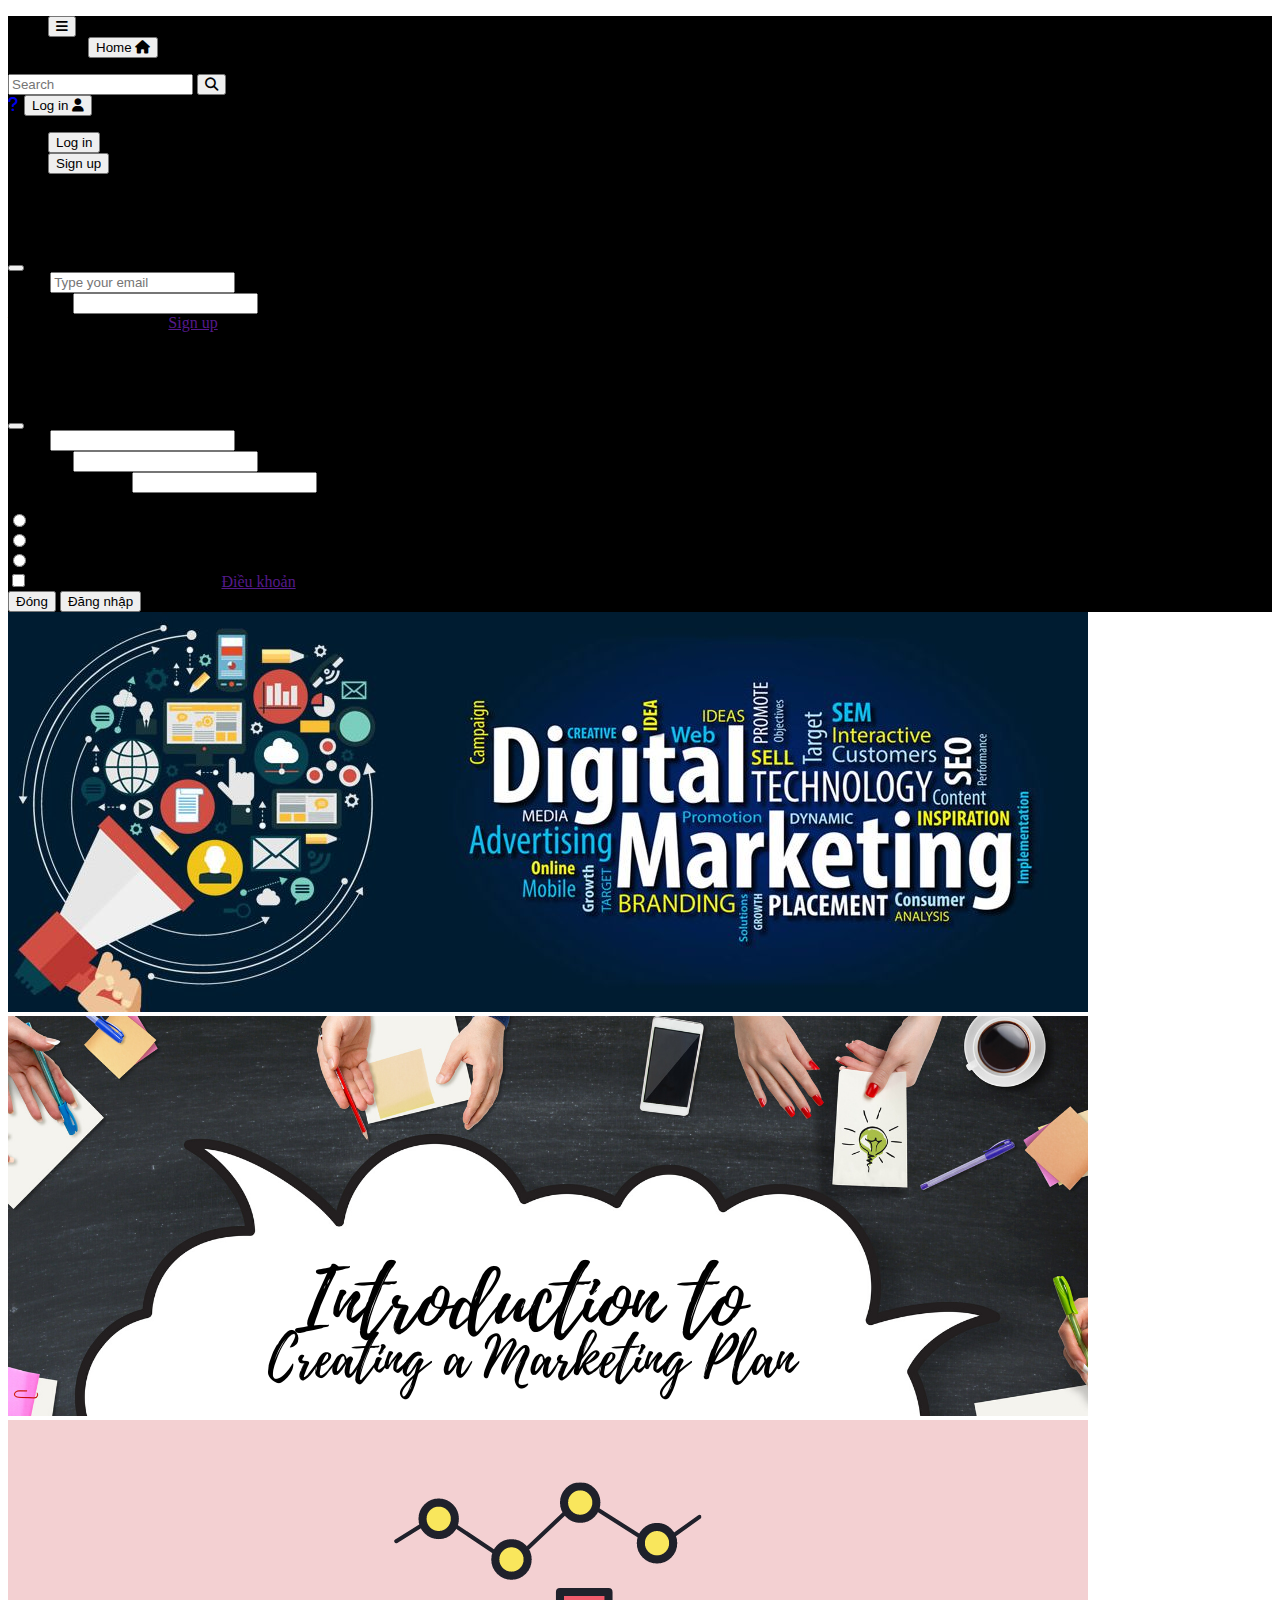
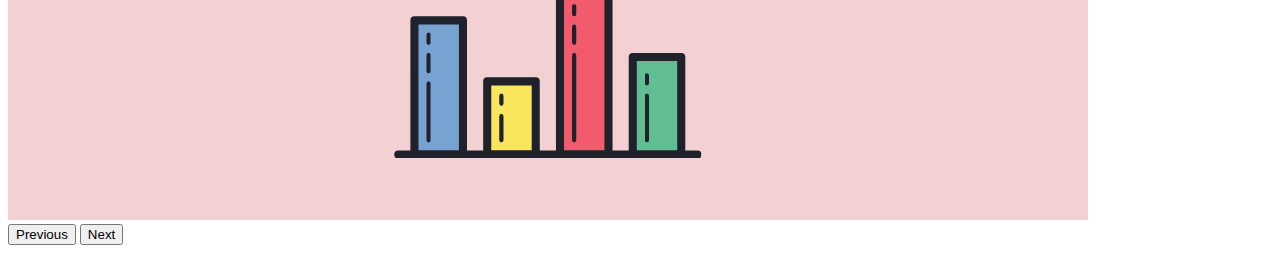
==== commit dbea9fd9: "update" ====
--- a/index.html
+++ b/index.html
@@ -3,7 +3,7 @@
 <head>
     <meta charset="UTF-8">
     <meta name="viewport" content="width=device-width, initial-scale=1.0">
-    <title>Web donate</title>
+    <title>Web </title>
     <link rel="stylesheet" href="assets/bootstrap/css/bootstrap.css">
 
     <link rel="stylesheet" href="assets/fontawesome-free-6.4.0-web/css/all.min.css">
@@ -26,7 +26,7 @@
               </form>
             </div>
             <div>
-                <a class="btn btn-danger" href="index-1.html"><i class="fa-solid fa-poo"></i></a>
+                <a class="btn btn-danger" href="index-1.html"><i class="fa-solid fa-question"></i></a>
                 <!-- Button trigger modal -->
     <button type="button" class="btn btn-danger" data-bs-toggle="modal" data-bs-target="#staticBackdrop" >
          Log in    <i class="fa-solid fa-user"></i>
@@ -122,13 +122,13 @@
     <div id="carouselExampleAutoplaying" class="carousel slide" data-bs-ride="carousel">
         <div class="carousel-inner">
           <div class="carousel-item active">
-            <img src="assets-1/taoanhdep_cover_abstract_ytb_82551.jpg" class="d-block w-100" alt="...">
+            <img src="assets-1/web-applications-development-raleigh-nc-1080x400.jpg" class="d-block w-100" alt="...">
           </div>
           <div class="carousel-item">
-            <img src="assets-1/taoanhdep_cover_abstract_ytb_826.jpg" class="d-block w-100" alt="...">
+            <img src="assets-1/Marketing-Plan-1080x400.png" class="d-block w-100" alt="...">
           </div>
           <div class="carousel-item">
-            <img src="assets-1/taoanhdep_cover_marketing_36996.jpg" class="d-block w-100" alt="...">
+            <img src="assets-1/10x-Blog_Content-marketing-KPIs-and-Metrics-1080x400.png" class="d-block w-100" alt="...">
           </div>
         </div>
         <button class="carousel-control-prev" type="button" data-bs-target="#carouselExampleAutoplaying" data-bs-slide="prev">
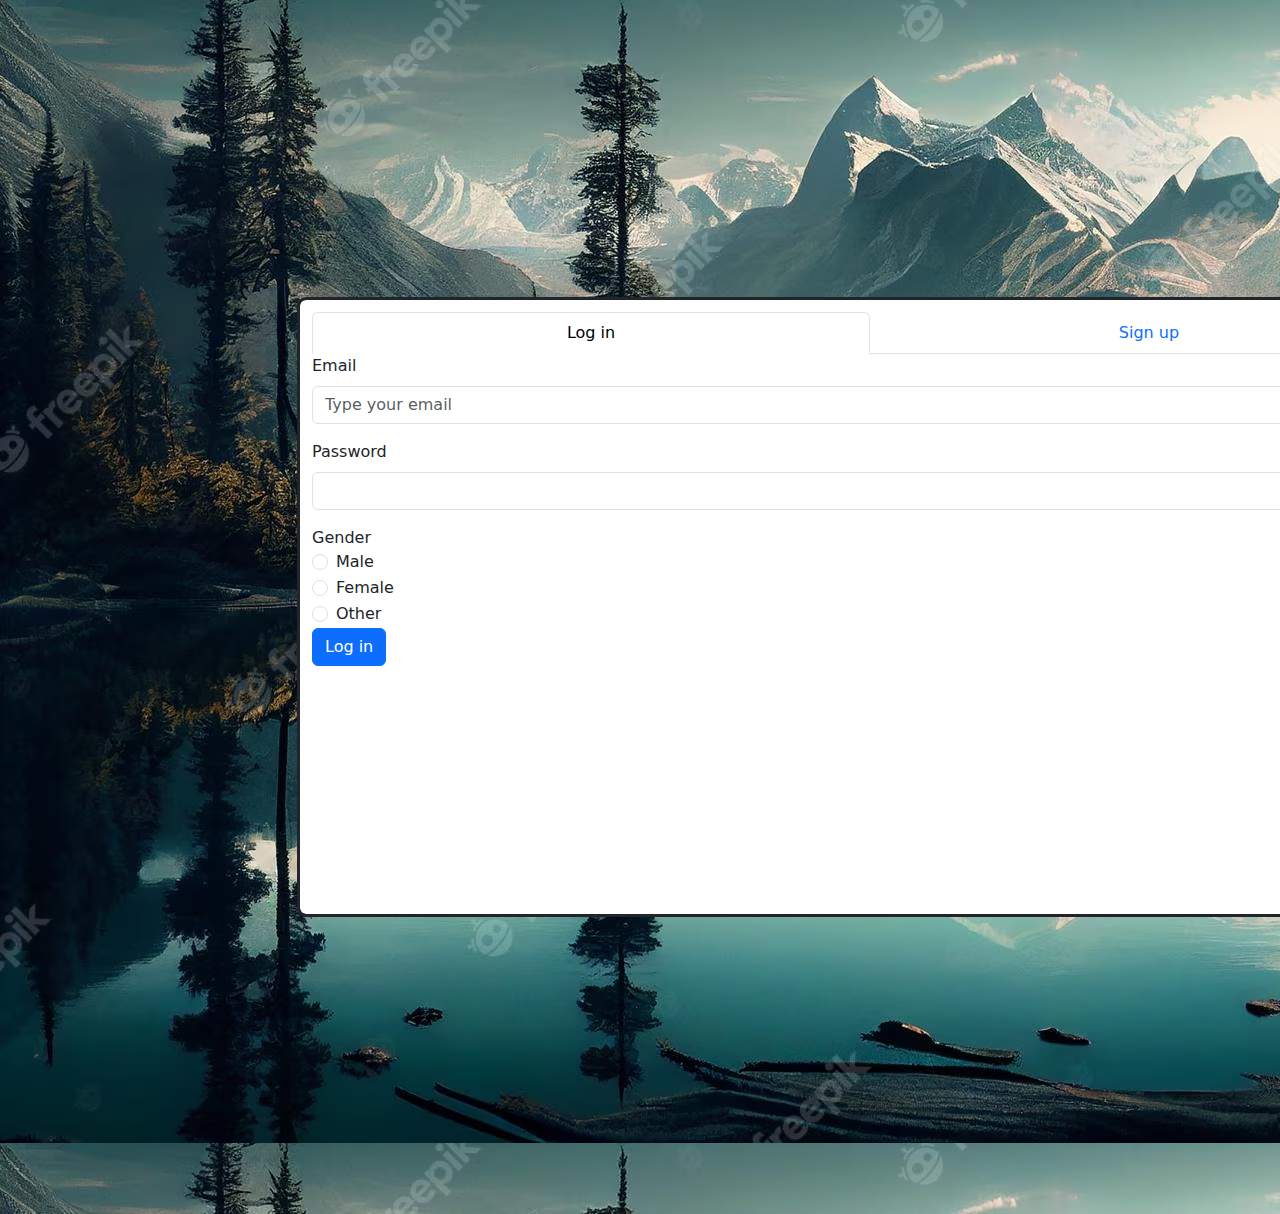
==== commit 1dcb476f: "fix github" ====
--- a/index.html
+++ b/index.html
@@ -3,144 +3,77 @@
 <head>
     <meta charset="UTF-8">
     <meta name="viewport" content="width=device-width, initial-scale=1.0">
-    <title>Web </title>
+    <title>Document</title>
     <link rel="stylesheet" href="assets/bootstrap/css/bootstrap.css">
-
     <link rel="stylesheet" href="assets/fontawesome-free-6.4.0-web/css/all.min.css">
-    
+    <script src="assets/bootstrap/js/bootstrap.bundle.js"></script>
+    <link rel="stylesheet" href="index.css">
 </head>
 <body>
-    <header style="background-color: black;">
-        <div class="container d-flex justify-content-between" style="background-color: black;" >
-            <div>
-              <ul class="nav nav-underline">
-                <button type="button" class="btn btn-danger "><i class="fa-solid fa-bars"></i></button>
-                <ul class="nav nav-underline">
-                    <button type="button" class="btn btn-danger ">Home <i class="fa-solid fa-house"></i></button>
-            </div>
-          
-           <div style="width: 370px;">
-             <form class="d-flex" role="search">
-                <input class="form-control me-2" type="search" placeholder="Search" aria-label="Search">
-                <button class="btn btn-success" type="submit"><i class="fa-solid fa-magnifying-glass"></i></button>
-              </form>
-            </div>
-            <div>
-                <a class="btn btn-danger" href="index-1.html"><i class="fa-solid fa-question"></i></a>
-                <!-- Button trigger modal -->
-    <button type="button" class="btn btn-danger" data-bs-toggle="modal" data-bs-target="#staticBackdrop" >
-         Log in    <i class="fa-solid fa-user"></i>
-      </button>
-      
-      <!-- Modal -->
-      <div class="modal fade" id="staticBackdrop" data-bs-backdrop="static" data-bs-keyboard="false" tabindex="-1" aria-labelledby="staticBackdropLabel" aria-hidden="true">
-        <div class="modal-dialog">
-          <div class="modal-content">
-            <ul class="nav nav-tabs" id="myTab" role="tablist">
-      <li class="nav-item w-50" role="presentation">
-        <button class="nav-link active w-100" id="home-tab" data-bs-toggle="tab" data-bs-target="#home-tab-pane" type="button" role="tab" aria-controls="home-tab-pane" aria-selected="true">Log in</button>
-      </li>
-      <li class="nav-item w-50" role="presentation">
-        <button class="nav-link w-100" id="profile-tab" data-bs-toggle="tab" data-bs-target="#profile-tab-pane" type="button" role="tab" aria-controls="profile-tab-pane" aria-selected="false">Sign up</button>
-      </li>
-            </ul>
-            <div class="tab-content" id="myTabContent">
-                <div class="tab-pane fade show active" id="home-tab-pane" role="tabpanel" aria-labelledby="home-tab" tabindex="0">
-                    <div class="modal-header">
-                        <h1 class="modal-title fs-5" id="staticBackdropLabel">Đăng nhập</h1>
-                        <button type="button" class="btn-close" data-bs-dismiss="modal" aria-label="Close"></button>
-                      </div>
-                      <div class="modal-body">
-                        <div class="mb-3">
-                            <label for="exampleFormControlInput1" class="form-label">Email</label>
-                            <input type="email" class="form-control" id="exampleFormControlInput1" placeholder="Type your email">
-                          </div>
-                          <div class="mb-3">
-                            <label for="password" class="form-label">Password</label>
-                            <input type="password" class="form-control" id="password" placeholder="">
-                          </div>
-                          You don't have account? <a href="">Sign up</a>
-                      </div>
-                </div>
-                <div class="tab-pane fade" id="profile-tab-pane" role="tabpanel" aria-labelledby="profile-tab" tabindex="0">
-                    <div class="modal-header">
-                        <h1 class="modal-title fs-5" id="staticBackdropLabel">Đăng kí</h1>
-                        <button type="button" class="btn-close" data-bs-dismiss="modal" aria-label="Close"></button>
-                      </div>
-                      <div class="modal-body">
-                         <div class="mb-3">
-                            <label for="exampleFormControlInput1" class="form-label">Email</label>
-                            <input type="email" class="form-control" id="exampleFormControlInput1" placeholder="">
-                          </div>
-                          <div class="mb-3">
-                            <label for="password" class="form-label">Password</label>
-                            <input type="password" class="form-control" id="password" placeholder="">
-                          </div>
-                          <div class="mb-3">
-                            <label for="password" class="form-label">Re-enter Password</label>
-                            <input type="password" class="form-control" id="password" placeholder="">
-                          </div>
-                          Gender
-                          <div class="form-check">
-                            <input class="form-check-input" type="radio" name="flexRadioDefault" id="flexRadioDefault1">
-                            <label class="form-check-label" for="flexRadioDefault1">
-                              Male
-                            </label>
-                          </div>
-                          <div class="form-check">
-                            <input class="form-check-input" type="radio" name="flexRadioDefault" id="flexRadioDefault1">
-                            <label class="form-check-label" for="flexRadioDefault1">
-                              Female
-                            </label>
-                          </div>
-                          <div class="form-check">
-                            <input class="form-check-input" type="radio" name="flexRadioDefault" id="flexRadioDefault1">
-                            <label class="form-check-label" for="flexRadioDefault1">
-                              Other
-                            </label>
-                          </div>
-                          <div class="form-check">
-                            <input class="form-check-input" type="checkbox" value="" id="flexCheckDefault">
-                            <label class="form-check-label" for="flexCheckDefault">
-                              Tôi đã đọc và đồng ý với các <a href=""> Điều khoản</a>
+    <div class="card container" style="border: black; outline:solid;padding: 12px; margin: 300px;">
+        <ul class="nav nav-tabs " id="myTab" role="tablist">
+            <li class="nav-item w-50" role="presentation">
+              <button class="nav-link active w-100" id="home-tab" data-bs-toggle="tab" data-bs-target="#home-tab-pane" type="button" role="tab" aria-controls="home-tab-pane" aria-selected="true">Log in</button>
+            </li>
+            <li class="nav-item w-50" role="presentation">
+              <button class="nav-link w-100" id="profile-tab" data-bs-toggle="tab" data-bs-target="#profile-tab-pane" type="button" role="tab" aria-controls="profile-tab-pane" aria-selected="false">Sign up</button>
+            </li>
+        </ul>
+        <div class="tab-content" id="myTabContent">
+            <div class="tab-pane fade show active" id="home-tab-pane" role="tabpanel" aria-labelledby="home-tab" tabindex="0">
+                <div class="mb-3">
+                    <label for="exampleFormControlInput1" class="form-label">Email</label>
+                    <input type="email" class="form-control" id="exampleFormControlInput1" placeholder="Type your email">
+                  </div>
+                  <div class="mb-3">
+                    <label for="password" class="form-label">Password</label>
+                    <input type="password" class="form-control" id="password" placeholder="">
+                  </div>
+                  Gender
+                  <div class="form-check">
+                    <input class="form-check-input" type="radio" name="flexRadioDefault" id="flexRadioDefault1">
+                    <label class="form-check-label" for="flexRadioDefault1">
+                      Male
+                    </label>
+                  </div>
+                  <div class="form-check">
+                    <input class="form-check-input" type="radio" name="flexRadioDefault" id="flexRadioDefault1">
+                    <label class="form-check-label" for="flexRadioDefault1">
+                      Female
+                    </label>
+                  </div>
+                  <div class="form-check">
+                    <input class="form-check-input" type="radio" name="flexRadioDefault" id="flexRadioDefault1">
+                    <label class="form-check-label" for="flexRadioDefault1">
+                      Other
+                    </label>
+                  </div>
+                  <a class="btn btn-primary" href="index-1.html">Log in</a>
+              </div>
+          </div>
 
-                            </label>
-                          </div>
-                      </div>
-                </div>
-            </div>
-            <div class="modal-footer">
-              <button type="button" class="btn btn-secondary" data-bs-dismiss="modal">Đóng</button>
-              <button type="button" class="btn btn-primary">Đăng nhập</button>
-            </div>
+    <div class="tab-pane fade" id="profile-tab-pane" role="tabpanel" aria-labelledby="profile-tab" tabindex="0">
+        <div class="mb-3">
+            <label for="exampleFormControlInput1" class="form-label">Email</label>
+            <input type="email" class="form-control" id="exampleFormControlInput1" placeholder="">
           </div>
-        </div>
+          <div class="mb-3">
+            <label for="password" class="form-label">Password</label>
+            <input type="password" class="form-control" id="password" placeholder="">
+          </div>
+          <div class="form-check">
+            <input class="form-check-input" type="checkbox" value="" id="flexCheckDefault">
+            <label class="form-check-label" for="flexCheckDefault">
+              Tôi đã đọc và đồng ý với các <a href=""> Điều khoản</a><br>
+              <a class="btn btn-primary" href="index-1.html">Đăng kí</a>
+            </label>
+          </div>
       </div>
-            </div>
-        </div>
-    </header>
-    <div id="carouselExampleAutoplaying" class="carousel slide" data-bs-ride="carousel">
-        <div class="carousel-inner">
-          <div class="carousel-item active">
-            <img src="assets-1/web-applications-development-raleigh-nc-1080x400.jpg" class="d-block w-100" alt="...">
-          </div>
-          <div class="carousel-item">
-            <img src="assets-1/Marketing-Plan-1080x400.png" class="d-block w-100" alt="...">
-          </div>
-          <div class="carousel-item">
-            <img src="assets-1/10x-Blog_Content-marketing-KPIs-and-Metrics-1080x400.png" class="d-block w-100" alt="...">
-          </div>
-        </div>
-        <button class="carousel-control-prev" type="button" data-bs-target="#carouselExampleAutoplaying" data-bs-slide="prev">
-          <span class="carousel-control-prev-icon" aria-hidden="true"></span>
-          <span class="visually-hidden">Previous</span>
-        </button>
-        <button class="carousel-control-next" type="button" data-bs-target="#carouselExampleAutoplaying" data-bs-slide="next">
-          <span class="carousel-control-next-icon" aria-hidden="true"></span>
-          <span class="visually-hidden">Next</span>
-        </button>
-      </div>
-      
+</div>
+    </div>
+    
+</div>
+
+    </div>
 </body>
-<script src="assets/bootstrap/js/bootstrap.bundle.js"></script>
 </html>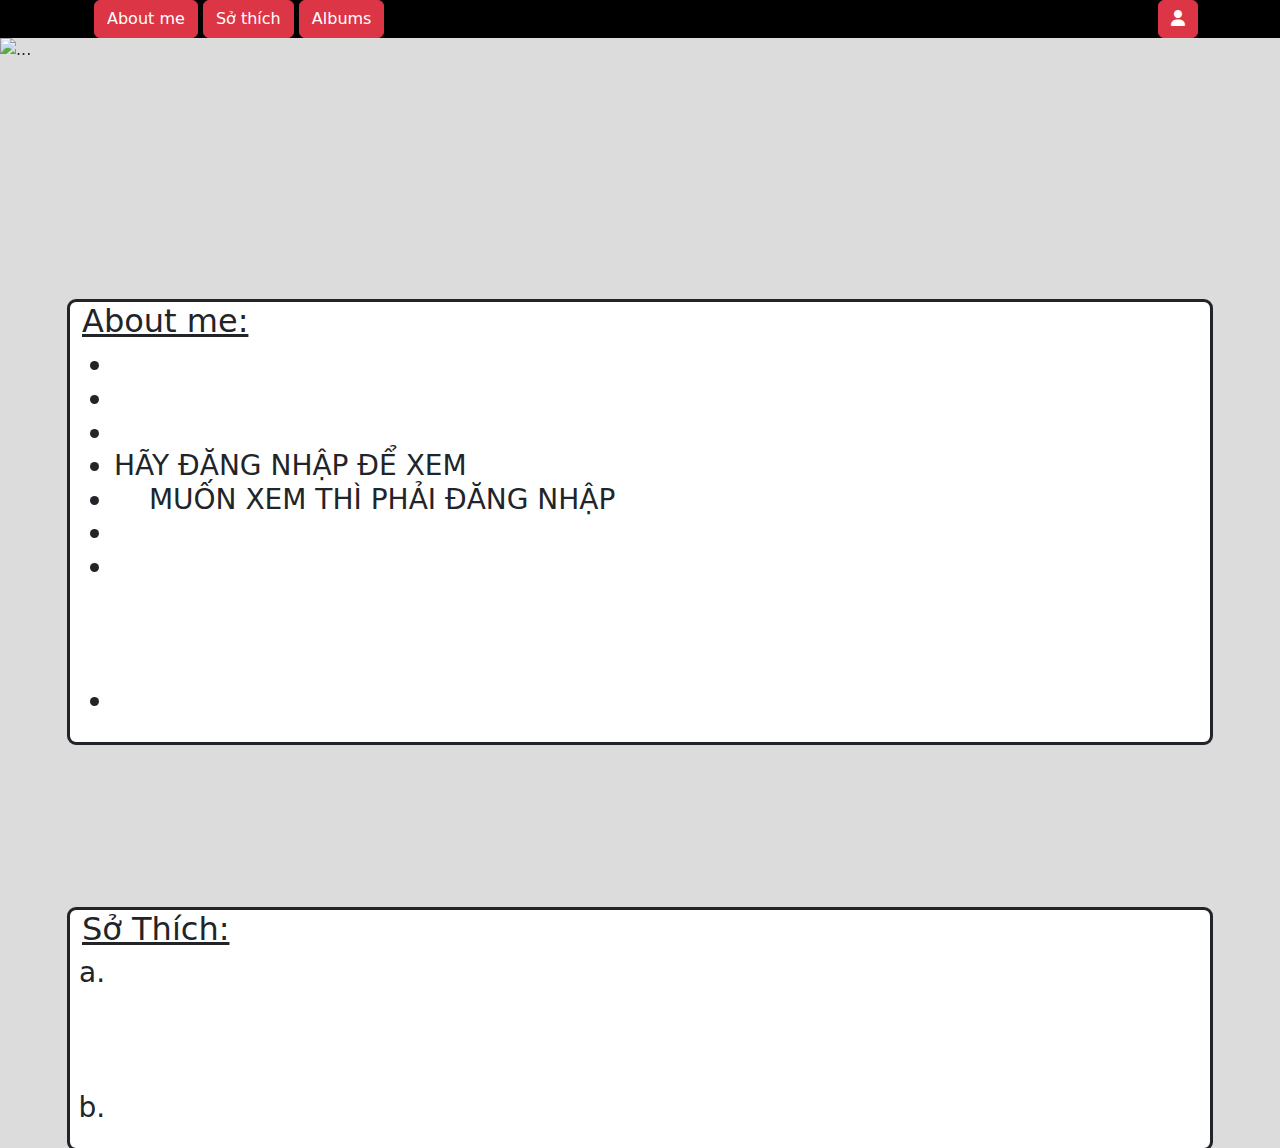
==== commit 964a6b4c: "update" ====
--- a/index.html
+++ b/index.html
@@ -3,77 +3,179 @@
 <head>
     <meta charset="UTF-8">
     <meta name="viewport" content="width=device-width, initial-scale=1.0">
-    <title>Document</title>
+    <title>Web nói về kevin</title>
     <link rel="stylesheet" href="assets/bootstrap/css/bootstrap.css">
     <link rel="stylesheet" href="assets/fontawesome-free-6.4.0-web/css/all.min.css">
-    <script src="assets/bootstrap/js/bootstrap.bundle.js"></script>
-    <link rel="stylesheet" href="index.css">
+    <link rel="stylesheet" href="style.css">
 </head>
 <body>
-    <div class="card container" style="border: black; outline:solid;padding: 12px; margin: 300px;">
-        <ul class="nav nav-tabs " id="myTab" role="tablist">
-            <li class="nav-item w-50" role="presentation">
-              <button class="nav-link active w-100" id="home-tab" data-bs-toggle="tab" data-bs-target="#home-tab-pane" type="button" role="tab" aria-controls="home-tab-pane" aria-selected="true">Log in</button>
-            </li>
-            <li class="nav-item w-50" role="presentation">
-              <button class="nav-link w-100" id="profile-tab" data-bs-toggle="tab" data-bs-target="#profile-tab-pane" type="button" role="tab" aria-controls="profile-tab-pane" aria-selected="false">Sign up</button>
-            </li>
-        </ul>
-        <div class="tab-content" id="myTabContent">
-            <div class="tab-pane fade show active" id="home-tab-pane" role="tabpanel" aria-labelledby="home-tab" tabindex="0">
-                <div class="mb-3">
-                    <label for="exampleFormControlInput1" class="form-label">Email</label>
-                    <input type="email" class="form-control" id="exampleFormControlInput1" placeholder="Type your email">
-                  </div>
-                  <div class="mb-3">
-                    <label for="password" class="form-label">Password</label>
-                    <input type="password" class="form-control" id="password" placeholder="">
-                  </div>
-                  Gender
-                  <div class="form-check">
-                    <input class="form-check-input" type="radio" name="flexRadioDefault" id="flexRadioDefault1">
-                    <label class="form-check-label" for="flexRadioDefault1">
-                      Male
-                    </label>
-                  </div>
-                  <div class="form-check">
-                    <input class="form-check-input" type="radio" name="flexRadioDefault" id="flexRadioDefault1">
-                    <label class="form-check-label" for="flexRadioDefault1">
-                      Female
-                    </label>
-                  </div>
-                  <div class="form-check">
-                    <input class="form-check-input" type="radio" name="flexRadioDefault" id="flexRadioDefault1">
-                    <label class="form-check-label" for="flexRadioDefault1">
-                      Other
-                    </label>
-                  </div>
-                  <a class="btn btn-primary" href="index-1.html">Log in</a>
-              </div>
+  <header style="background-color: black;">
+    <div class="container d-flex justify-content-between">  
+           <div class="container">
+            <a class="btn btn-danger" href="#phan-1">About me</a>
+            <a class="btn btn-danger" href="">Sở thích</a>
+            <a class="btn btn-danger" href="">Albums</a>
+           </div>
+           <div>
+               <div>
+            <!-- Button trigger modal -->
+    <button type="button" class="btn btn-danger" data-bs-toggle="modal" data-bs-target="#staticBackdrop" >
+           <i class="fa-solid fa-user"></i>
+     </button>
+     
+     <!-- Modal -->
+     <div class="modal fade" id="staticBackdrop" data-bs-backdrop="static" data-bs-keyboard="false" tabindex="-1" aria-labelledby="staticBackdropLabel" aria-hidden="true">
+       <div class="modal-dialog">
+         <div class="modal-content">
+           <ul class="nav nav-tabs" id="myTab" role="tablist">
+     <li class="nav-item w-50" role="presentation">
+       <button class="nav-link active w-100" id="home-tab" data-bs-toggle="tab" data-bs-target="#home-tab-pane" type="button" role="tab" aria-controls="home-tab-pane" aria-selected="true">Log in</button>
+     </li>
+     <li class="nav-item w-50" role="presentation">
+       <button class="nav-link w-100" id="profile-tab" data-bs-toggle="tab" data-bs-target="#profile-tab-pane" type="button" role="tab" aria-controls="profile-tab-pane" aria-selected="false">Sign up</button>
+     </li>
+           </ul>
+           <div class="tab-content" id="myTabContent">
+               <div class="tab-pane fade show active" id="home-tab-pane" role="tabpanel" aria-labelledby="home-tab" tabindex="0">
+                   <div class="modal-header">
+                       <h1 class="modal-title fs-5" id="staticBackdropLabel">Đăng nhập</h1>
+                       <button type="button" class="btn-close" data-bs-dismiss="modal" aria-label="Close"></button>
+                     </div>
+                     <div class="modal-body">
+                       <div class="mb-3">
+                           <label for="exampleFormControlInput1" class="form-label">Email</label>
+                           <input type="email" class="form-control" id="exampleFormControlInput1" placeholder="Type your email">
+                         </div>
+                         <div class="mb-3">
+                           <label for="password" class="form-label">Password</label>
+                           <input type="password" class="form-control" id="password" placeholder="">
+                         </div>
+                         You don't have account? <a href="">Sign up</a>
+                     </div>
+               </div>
+               <div class="tab-pane fade" id="profile-tab-pane" role="tabpanel" aria-labelledby="profile-tab" tabindex="0">
+                   <div class="modal-header">
+                       <h1 class="modal-title fs-5" id="staticBackdropLabel">Đăng kí</h1>
+                       <button type="button" class="btn-close" data-bs-dismiss="modal" aria-label="Close"></button>
+                     </div>
+                     <div class="modal-body">
+                        <div class="mb-3">
+                           <label for="exampleFormControlInput1" class="form-label">Email</label>
+                           <input type="email" class="form-control" id="exampleFormControlInput1" placeholder="">
+                         </div>
+                         <div class="mb-3">
+                           <label for="password" class="form-label">Password</label>
+                           <input type="password" class="form-control" id="password" placeholder="">
+                         </div>
+                         <div class="mb-3">
+                           <label for="password" class="form-label">Re-enter Password</label>
+                           <input type="password" class="form-control" id="password" placeholder="">
+                         </div>
+                         Gender
+                         <div class="form-check">
+                           <input class="form-check-input" type="radio" name="flexRadioDefault" id="flexRadioDefault1">
+                           <label class="form-check-label" for="flexRadioDefault1">
+                             Male
+                           </label>
+                         </div>
+                         <div class="form-check">
+                           <input class="form-check-input" type="radio" name="flexRadioDefault" id="flexRadioDefault1">
+                           <label class="form-check-label" for="flexRadioDefault1">
+                             Female
+                           </label>
+                         </div>
+                         <div class="form-check">
+                           <input class="form-check-input" type="radio" name="flexRadioDefault" id="flexRadioDefault1">
+                           <label class="form-check-label" for="flexRadioDefault1">
+                             Other
+                           </label>
+                         </div>
+                         <div class="form-check">
+                           <input class="form-check-input" type="checkbox" value="" id="flexCheckDefault">
+                           <label class="form-check-label" for="flexCheckDefault">
+                             Tôi đã đọc và đồng ý với các <a href=""> Điều khoản</a>
+
+                           </label>
+                         </div>
+                     </div>
+               </div>
+           </div>
+           <div class="modal-footer">
+             <button type="button" class="btn btn-secondary" data-bs-dismiss="modal">Đóng</button>
+            <a class="btn btn-primary" href="index-1.html">Đăng nhập</a>
+           </div>
+         </div>
+       </div>
+     </div>
+           </div>
+       </div>
+           </div>
+    </div>
+  </header>
+    <main >
+      <div id="carouselExampleSlidesOnly" class="carousel slide" data-bs-ride="carousel">
+        <div class="carousel-inner">
+          <div class="carousel-item active">
+            <img src="pictures/image.jpg" class="d-block w-100" alt="...">
           </div>
+          <div class="carousel-item">
+            <img src="pictures/taoanhdep_cover_marketing_61766.jpg" class="d-block w-100" alt="...">
+          </div>
+        </div>
+      </div>
+     </main>
+     <div class="container" style="background-color: gainsboro;"> ᅠ</div>
+     <div class="container" style="background-color: gainsboro;"> ᅠ</div>
+     <div class="container" style="background-color: gainsboro;"> ᅠ</div>
+     <div class="container" style="background-color: gainsboro;"> ᅠ</div>
+     <div class="container" style="background-color: gainsboro;"> ᅠ</div>
+     <div class="container" style="background-color: gainsboro;"> ᅠ</div>
+     <div class="container" style="background-color: gainsboro;"> ᅠ</div>
+     <div class="container" style="background-color: gainsboro;"> ᅠ</div>
+     <div class="container" style="background-color: gainsboro;"> ᅠ</div>
+     <div class="container" style="background-color: gainsboro;"> ᅠ</div>
+<div class="card container" style="border: black; outline: solid;">
+  <u><h2 >About me:</h2></u>
+  <h3>
+    <ul>
+    <li>ᅠ</li>
+    <li>ᅠ</li>
+    <li>ᅠ</li>
+    <li id="phan-1">HÃY ĐĂNG NHẬP ĐỂ XEMᅠ</li>
+    <li>ᅠ MUỐN XEM THÌ PHẢI ĐĂNG NHẬP</b></li>
+    <li>ᅠ</li>
+    <li>ᅠ <br>
+      <b>ᅠ</b><br>
+      <b>ᅠ</b><br>
+      <b>ᅠ</b>
+    </li>
+    <li></li>
+  </ul>
+</h3>
+</div>
+<div class="container" style="background-color: gainsboro;"> ᅠ</div>
+     <div class="container" style="background-color: gainsboro;"> ᅠ</div>
+     <div class="container" style="background-color: gainsboro;"> ᅠ</div>
+     <div class="container" style="background-color: gainsboro;"> ᅠ</div>
+     <div class="container" style="background-color: gainsboro;"> ᅠ</div>
+     <div class="container" style="background-color: gainsboro;"> ᅠ</div>
+     <div class="container" style="background-color: gainsboro;"> ᅠ</div>
+<div class="card container" style="border: black; outline: solid;">
+  <u><h2 >Sở Thích:</h2></u>
+  <h3>
+    <ol style="list-style-type:lower-alpha">
+      <li>ᅠ <br>
+        <b>ᅠ</b> <br>
+        <b>ᅠ</b><br>
+        ᅠ
+      </li>
+      <li>
 
-    <div class="tab-pane fade" id="profile-tab-pane" role="tabpanel" aria-labelledby="profile-tab" tabindex="0">
-        <div class="mb-3">
-            <label for="exampleFormControlInput1" class="form-label">Email</label>
-            <input type="email" class="form-control" id="exampleFormControlInput1" placeholder="">
-          </div>
-          <div class="mb-3">
-            <label for="password" class="form-label">Password</label>
-            <input type="password" class="form-control" id="password" placeholder="">
-          </div>
-          <div class="form-check">
-            <input class="form-check-input" type="checkbox" value="" id="flexCheckDefault">
-            <label class="form-check-label" for="flexCheckDefault">
-              Tôi đã đọc và đồng ý với các <a href=""> Điều khoản</a><br>
-              <a class="btn btn-primary" href="index-1.html">Đăng kí</a>
-            </label>
-          </div>
-      </div>
+      </li>
+    </ol>
+  </h3>
 </div>
-    </div>
-    
-</div>
+</body>
+<script src="assets/bootstrap/js/bootstrap.bundle.js"></script>
+</html>
 
-    </div>
-</body>
-</html>--- a/style.css
+++ b/style.css
@@ -0,0 +1,3 @@
+body{
+        background-color: gainsboro;
+}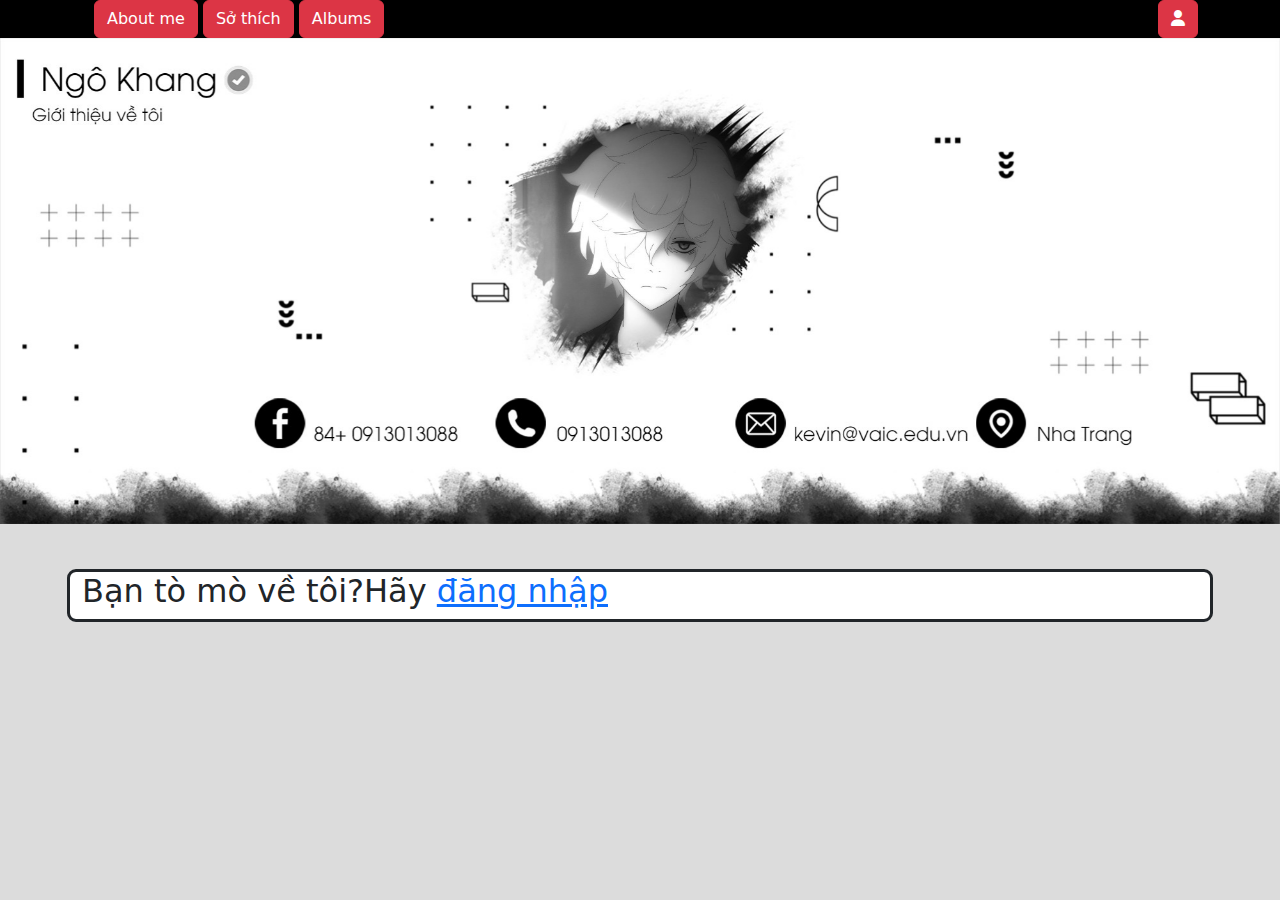
==== commit 3a128c73: "update" ====
--- a/index.html
+++ b/index.html
@@ -19,7 +19,7 @@
            <div>
                <div>
             <!-- Button trigger modal -->
-    <button type="button" class="btn btn-danger" data-bs-toggle="modal" data-bs-target="#staticBackdrop" >
+    <button  type="button" class="btn btn-danger" data-bs-toggle="modal" data-bs-target="#staticBackdrop" >
            <i class="fa-solid fa-user"></i>
      </button>
      
@@ -116,65 +116,19 @@
       <div id="carouselExampleSlidesOnly" class="carousel slide" data-bs-ride="carousel">
         <div class="carousel-inner">
           <div class="carousel-item active">
-            <img src="pictures/image.jpg" class="d-block w-100" alt="...">
+            <img src="pictures/blackwhite.jpg" class="d-block w-100" alt="...">
           </div>
           <div class="carousel-item">
-            <img src="pictures/taoanhdep_cover_marketing_61766.jpg" class="d-block w-100" alt="...">
+            <img src="pictures/make.jpg" class="d-block w-100" alt="...">
           </div>
         </div>
       </div>
      </main>
-     <div class="container" style="background-color: gainsboro;"> ᅠ</div>
-     <div class="container" style="background-color: gainsboro;"> ᅠ</div>
-     <div class="container" style="background-color: gainsboro;"> ᅠ</div>
-     <div class="container" style="background-color: gainsboro;"> ᅠ</div>
-     <div class="container" style="background-color: gainsboro;"> ᅠ</div>
-     <div class="container" style="background-color: gainsboro;"> ᅠ</div>
-     <div class="container" style="background-color: gainsboro;"> ᅠ</div>
-     <div class="container" style="background-color: gainsboro;"> ᅠ</div>
-     <div class="container" style="background-color: gainsboro;"> ᅠ</div>
-     <div class="container" style="background-color: gainsboro;"> ᅠ</div>
-<div class="card container" style="border: black; outline: solid;">
-  <u><h2 >About me:</h2></u>
-  <h3>
-    <ul>
-    <li>ᅠ</li>
-    <li>ᅠ</li>
-    <li>ᅠ</li>
-    <li id="phan-1">HÃY ĐĂNG NHẬP ĐỂ XEMᅠ</li>
-    <li>ᅠ MUỐN XEM THÌ PHẢI ĐĂNG NHẬP</b></li>
-    <li>ᅠ</li>
-    <li>ᅠ <br>
-      <b>ᅠ</b><br>
-      <b>ᅠ</b><br>
-      <b>ᅠ</b>
-    </li>
-    <li></li>
-  </ul>
-</h3>
-</div>
-<div class="container" style="background-color: gainsboro;"> ᅠ</div>
-     <div class="container" style="background-color: gainsboro;"> ᅠ</div>
-     <div class="container" style="background-color: gainsboro;"> ᅠ</div>
-     <div class="container" style="background-color: gainsboro;"> ᅠ</div>
-     <div class="container" style="background-color: gainsboro;"> ᅠ</div>
-     <div class="container" style="background-color: gainsboro;"> ᅠ</div>
-     <div class="container" style="background-color: gainsboro;"> ᅠ</div>
-<div class="card container" style="border: black; outline: solid;">
-  <u><h2 >Sở Thích:</h2></u>
-  <h3>
-    <ol style="list-style-type:lower-alpha">
-      <li>ᅠ <br>
-        <b>ᅠ</b> <br>
-        <b>ᅠ</b><br>
-        ᅠ
-      </li>
-      <li>
+     <br><br>
+     <div class="card container" style="border: black;outline: solid;">
+      <h2> Bạn tò mò về tôi?Hãy <a href="">đăng nhập</a></h2>
+    </div>
 
-      </li>
-    </ol>
-  </h3>
-</div>
 </body>
 <script src="assets/bootstrap/js/bootstrap.bundle.js"></script>
 </html>
